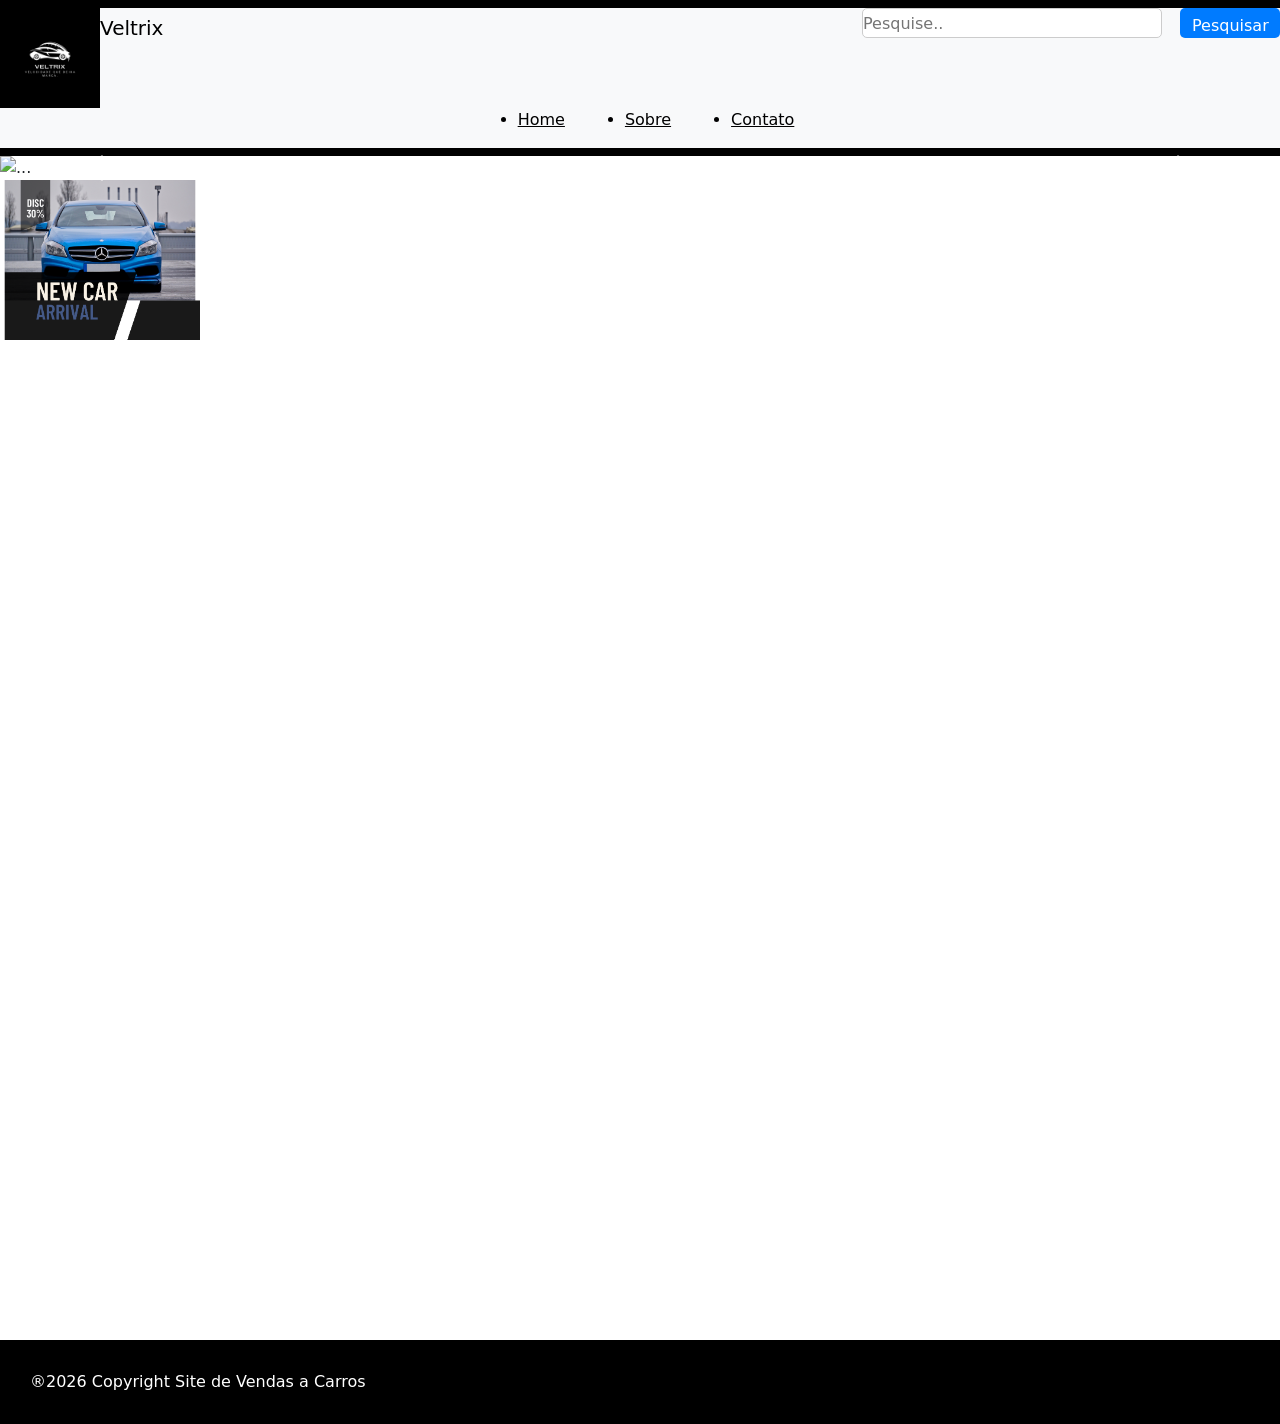
==== index.html @ 43b808c7 "wa" ====
<!DOCTYPE html>
<html lang="pt-br">

    <head>
        <meta charset="UTF-8">
        <meta name="viewport" content="width=device-width, initial-scale=1.0">
        <title>Document</title>
        <link rel="stylesheet" href="css/style.css">
        <link
            href="https://cdn.jsdelivr.net/npm/bootstrap@5.3.8/dist/css/bootstrap.min.css"
            rel="stylesheet"
            integrity="sha384-sRIl4kxILFvY47J16cr9ZwB07vP4J8+LH7qKQnuqkuIAvNWLzeN8tE5YBujZqJLB"
            crossorigin="anonymous">
        <script
            src="https://cdn.jsdelivr.net/npm/bootstrap@5.3.8/dist/js/bootstrap.bundle.min.js"
            integrity="sha384-FKyoEForCGlyvwx9Hj09JcYn3nv7wiPVlz7YYwJrWVcXK/BmnVDxM+D2scQbITxI"
            crossorigin="anonymous"></script>
    </head>

    <body>

        <!--Navbar-->
        <nav class="navbar navbar-expand-lg bg-black container-geral">
            <div class=" text-bg-light container-img">

                <form class="d-flex Pesquisa-principal " role="search">

                    <img src="img/Red Minimal Car Illustration Free Logo.png"
                        id="imgg" alt>

                    <a class="navbar-brand" href="index.html">Veltrix</a>

                    <input class="me-2" type="search" aria-label="Pesquise.."
                        placeholder="Pesquise..">
                    <button class="btn btn-outline-success"
                        type="submit">Pesquisar</button>

                </form>

                <ul class="Botões-Principais">
                    <a href="index.html" class="Home">
                        <li>Home</li>
                    </a>

                    <a href="sobre.html" class="Sobre">
                        <li>Sobre</li>
                    </a>

                    <a href="contato.html" class="Contato">
                        <li>Contato</li>
                    </a>
                </ul>

            </nav>

            <!--Carousel-->
            <div id="carouselExample" class="carousel slide">
                <div class="carousel-inner">
                    <div class="carousel-item active">
                        <img src="..." class="d-block w-100" alt="...">
                    </div>
                    <div class="carousel-item">
                        <img src="..." class="d-block w-100" alt="...">
                    </div>
                    <div class="carousel-item">
                        <img src="..." class="d-block w-100" alt="...">
                    </div>
                </div>
                <button class="carousel-control-prev" type="button"
                    data-bs-target="#carouselExample" data-bs-slide="prev">
                    <span class="carousel-control-prev-icon"
                        aria-hidden="true"></span>
                    <span class="visually-hidden">Previous</span>
                </button>
                <button class="carousel-control-next" type="button"
                    data-bs-target="#carouselExample" data-bs-slide="next">
                    <span class="carousel-control-next-icon"
                        aria-hidden="true"></span>
                    <span class="visually-hidden">Next</span>
                </button>
            </div>

            <!--Imagens de carros-->

            <div id="direita-1">
                <img src="img/Design sem nome.png" alt>
            </div>


            <!--Rodapé-->
            <form id="botton-021"> 
                <footer>®2026 Copyright Site de Vendas a Carros</footer>
            </form>

        </body>

    </html>
---- css/style.css ----
.Botões-Principais {
    justify-content: center ;
    display: flex;
    flex-direction: row;
    text-align: center;
    gap: 60px;
    width: 100vw;
}
.Home {
    color: black;
}
.Sobre {
    color: black;
}
.Contato {
    color: black;
}
#imgg {
    width: 100px;
    margin: 0;
}
.container-geral{
    margin-left: 0;
    padding-left: 0;
}
.container-img{
    margin-left: 0;
    padding: 0;
}

.Pesquisa-principal input {
    width: 300px;
    height: 30px;
    border-radius: 5px;
    border: 1px solid #ccc;
    padding: 5px;
    margin-left: auto;
    margin-right: 0;
    padding-left: 0;
}
.Pesquisa-principal button {
    width: 100px;
    height: 30px;
    border-radius: 5px;
    border: none;
    background-color: #007BFF;
    color: white;
    cursor: pointer;
    margin-left: 10px;
}
.Pesquisa-principal button:hover {
    background-color: #0056b3;
}
#direita-1  {
   border-radius: 10px; 
   margin-right: auto;  
    display: flex;
    flex-direction: column;
    width: 200px;
}
#botton-021 {
    background-color: black;
    margin: auto;
    margin-top: 1000px;
    color: white;
    padding: 30px;
}



/* Estilos para a página de contato */
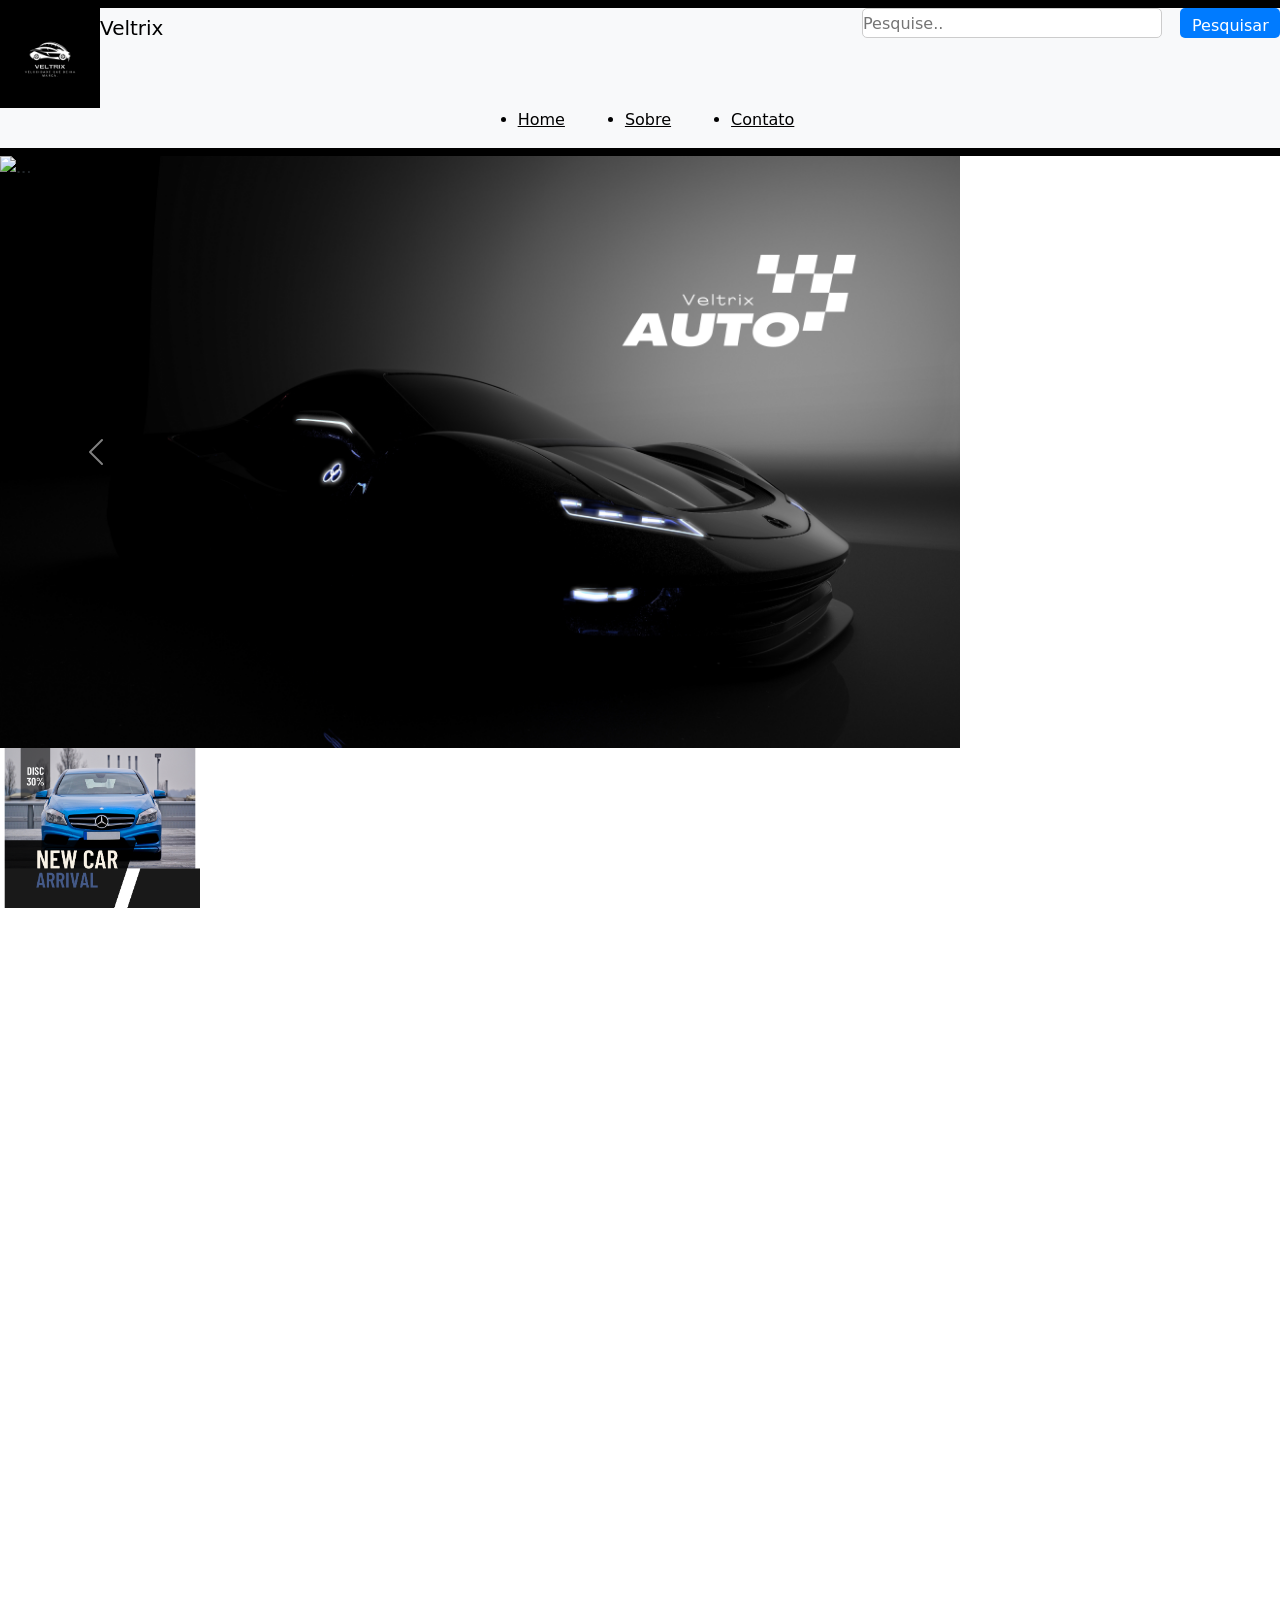
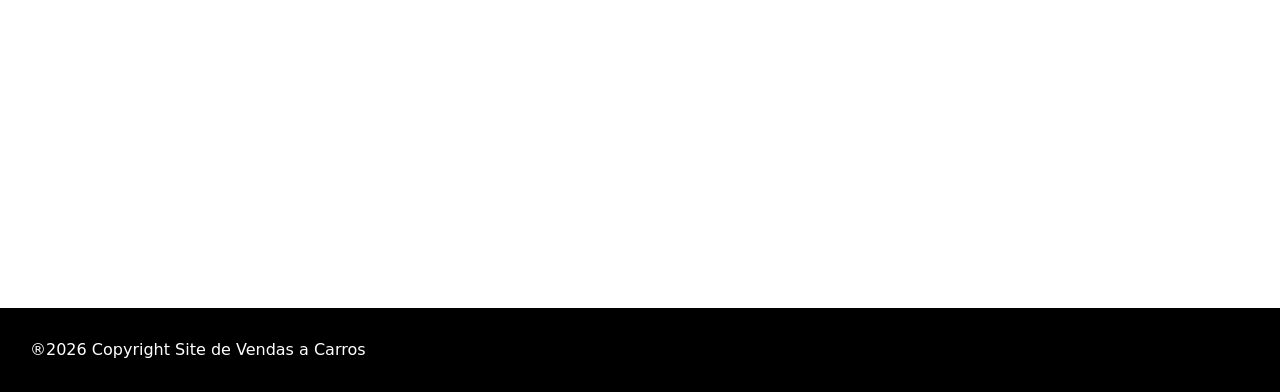
==== commit 0dca6a21: "was" ====
--- a/index.html
+++ b/index.html
@@ -57,14 +57,17 @@
             <div id="carouselExample" class="carousel slide">
                 <div class="carousel-inner">
                     <div class="carousel-item active">
+                        <img src="img/AUTO.png" class="d-block w-75" alt="...">
+                    </div>
+
+                    <div class="carousel-item active">
                         <img src="..." class="d-block w-100" alt="...">
                     </div>
-                    <div class="carousel-item">
+
+                    <div class="carousel-item active">
                         <img src="..." class="d-block w-100" alt="...">
                     </div>
-                    <div class="carousel-item">
-                        <img src="..." class="d-block w-100" alt="...">
-                    </div>
+
                 </div>
                 <button class="carousel-control-prev" type="button"
                     data-bs-target="#carouselExample" data-bs-slide="prev">
--- a/css/style.css
+++ b/css/style.css
@@ -65,6 +65,10 @@
     color: white;
     padding: 30px;
 }
+#carouselExample {
+    width: auto;
+    margin: 0;
+}
 
 
 
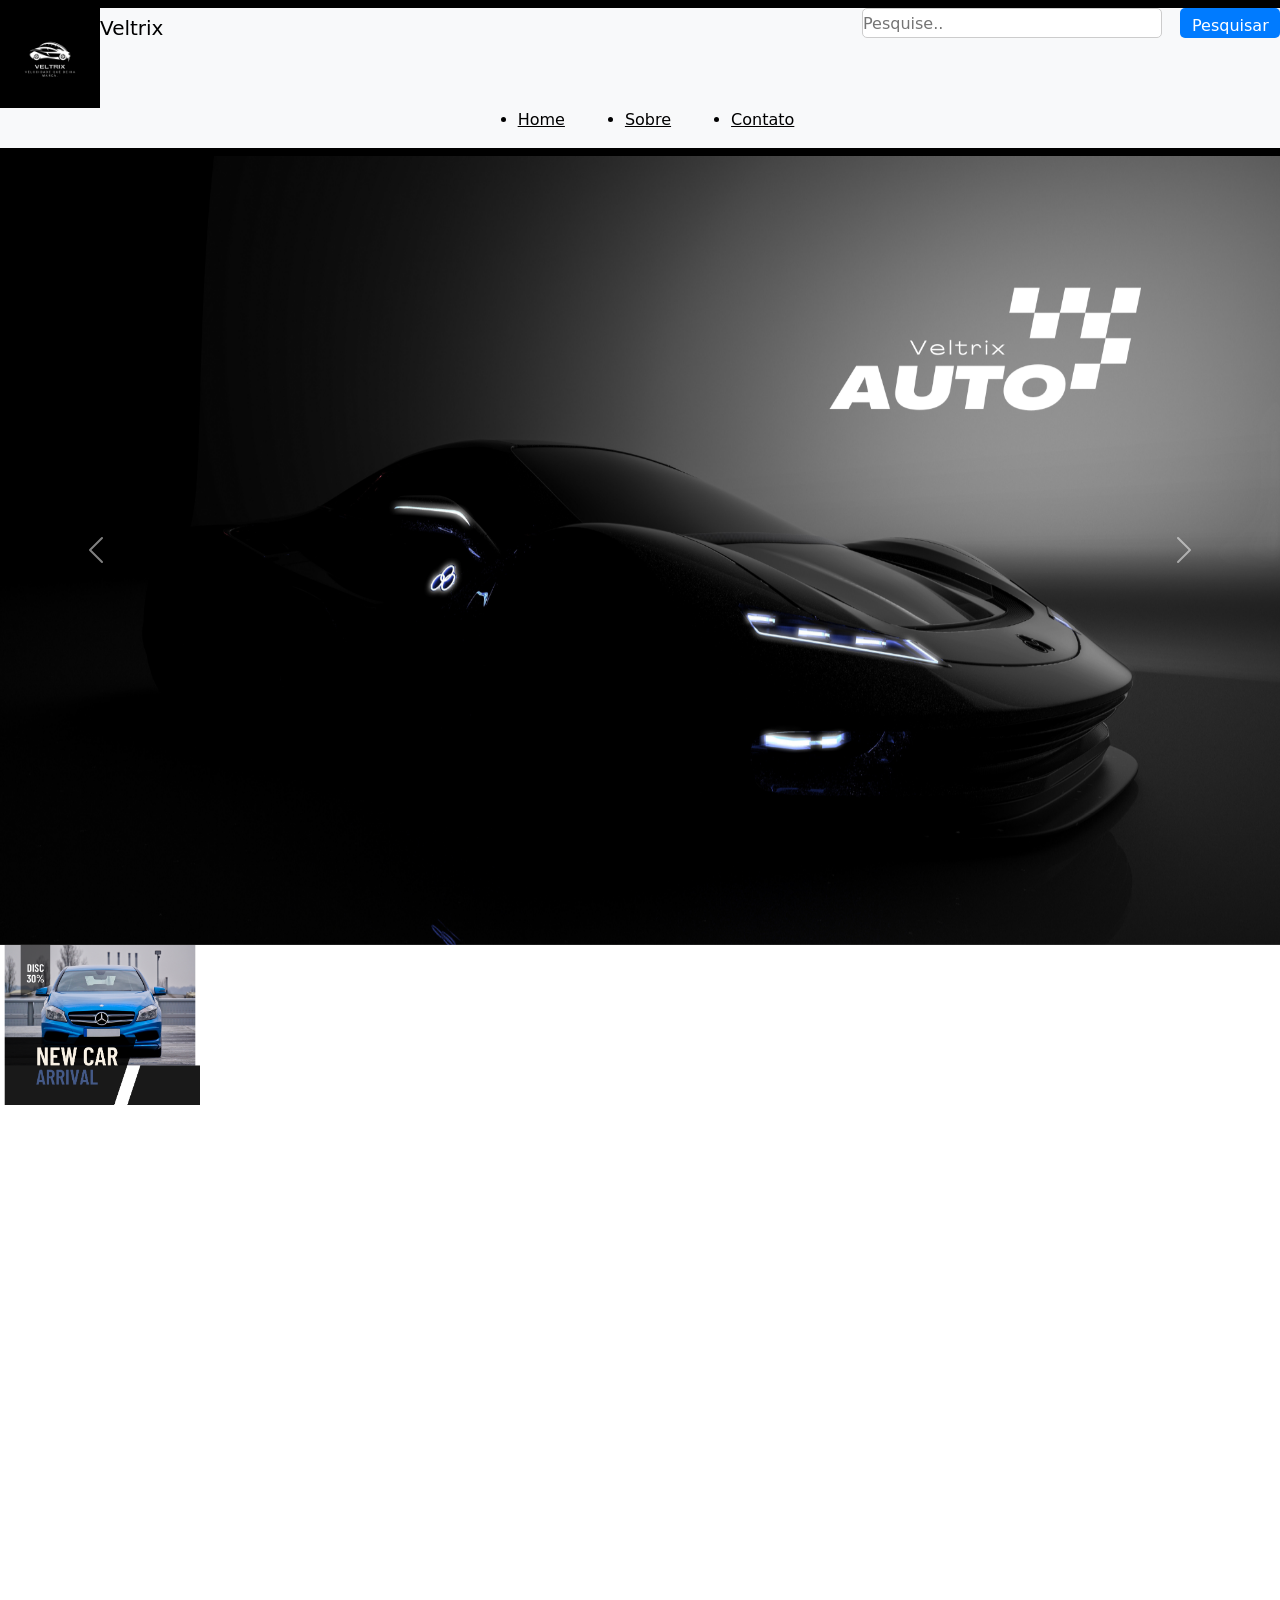
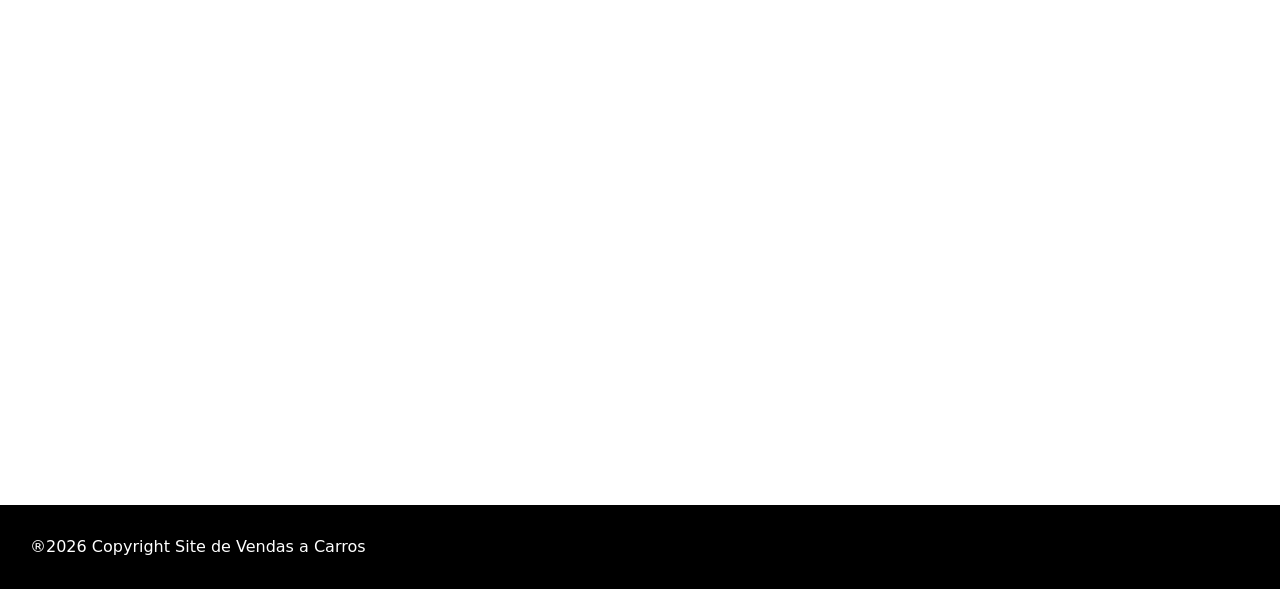
==== commit b98ebbbb: "etdd" ====
--- a/index.html
+++ b/index.html
@@ -55,17 +55,18 @@
 
             <!--Carousel-->
             <div id="carouselExample" class="carousel slide">
+
                 <div class="carousel-inner">
                     <div class="carousel-item active">
-                        <img src="img/AUTO.png" class="d-block w-75" alt="...">
+                        <img src="img/AUTO.png" class="d-block w-100" alt="...">
                     </div>
 
-                    <div class="carousel-item active">
-                        <img src="..." class="d-block w-100" alt="...">
+                    <div class="carousel-item">
+                        <img src="img/AUTO (1).png" class="d-block w-100" alt="...">
                     </div>
 
-                    <div class="carousel-item active">
-                        <img src="..." class="d-block w-100" alt="...">
+                    <div class="carousel-item">
+                        <img src="img/AUTO (2).png" class="d-block w-100" alt="...">
                     </div>
 
                 </div>
--- a/css/style.css
+++ b/css/style.css
@@ -65,9 +65,10 @@
     color: white;
     padding: 30px;
 }
-#carouselExample {
-    width: auto;
-    margin: 0;
+.carousel-item {
+    width: 1200px;
+    margin: auto;
+    background-color: black;
 }
 
 
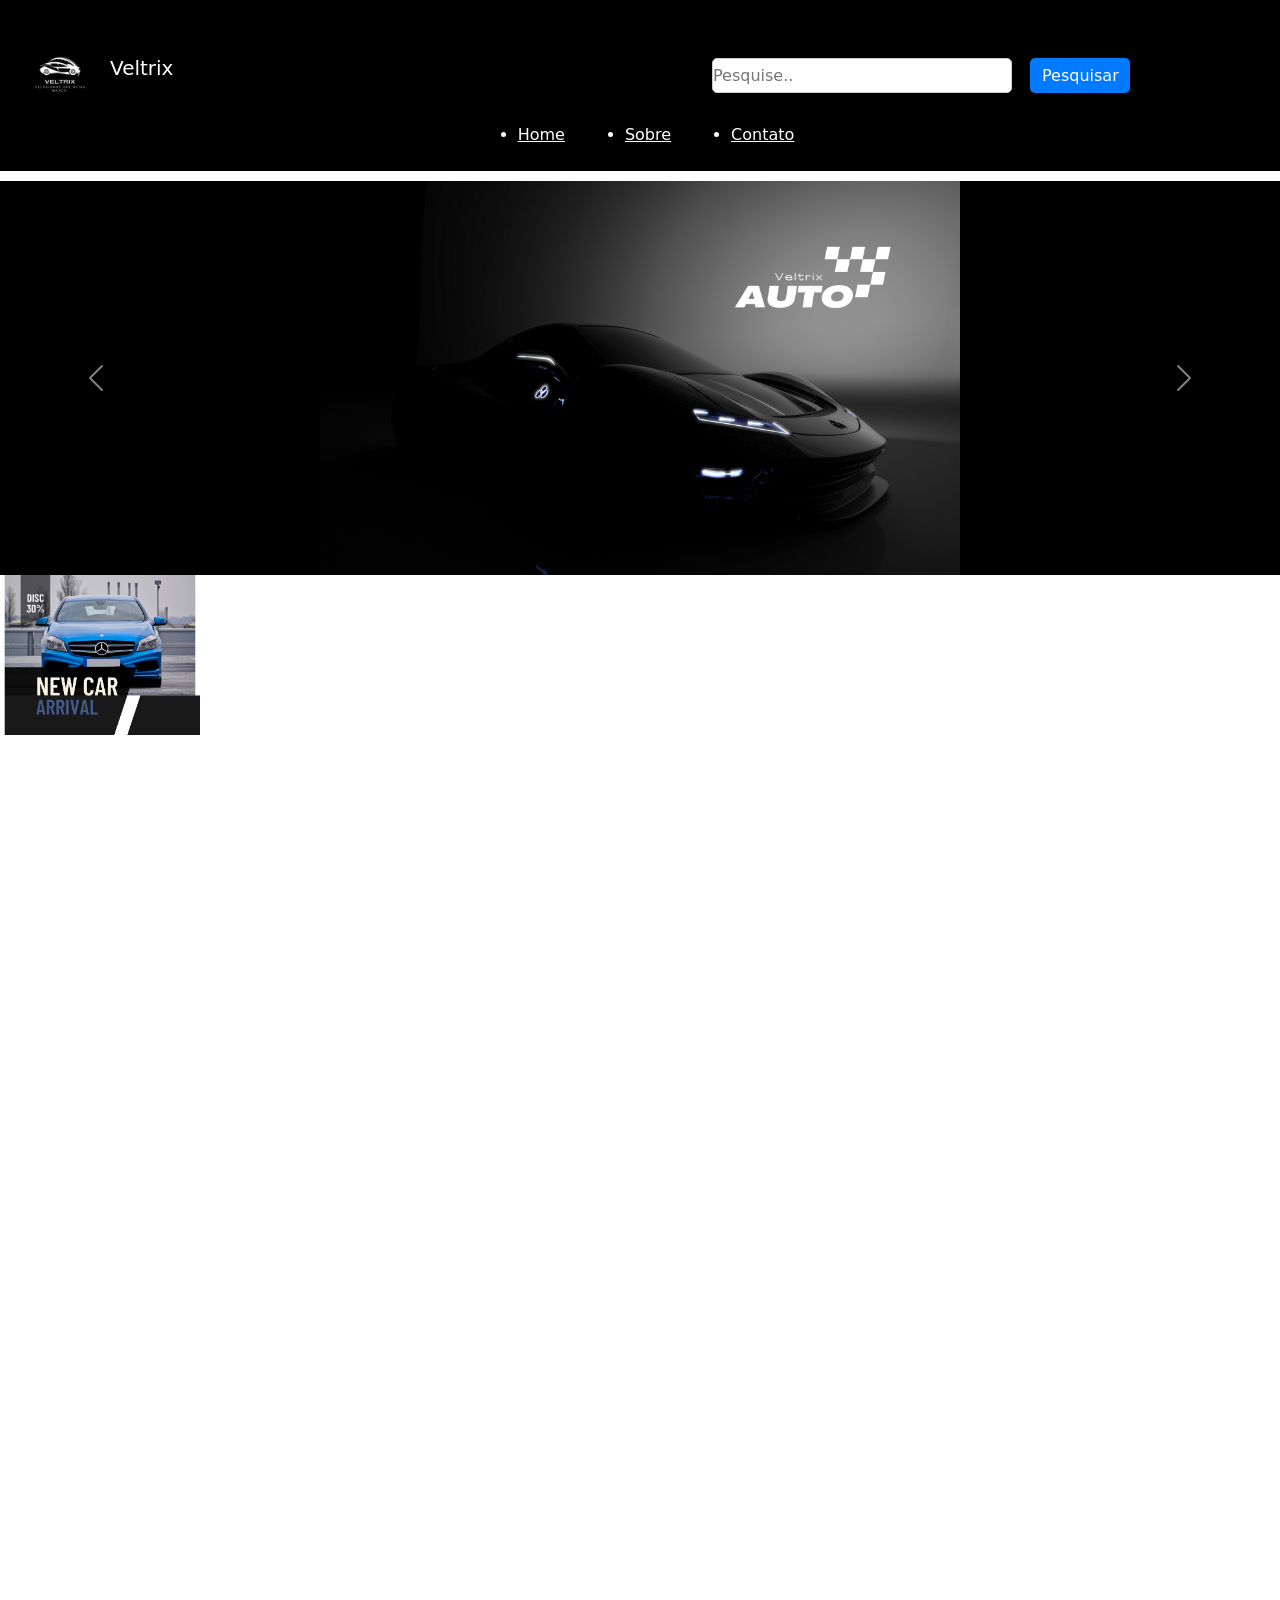
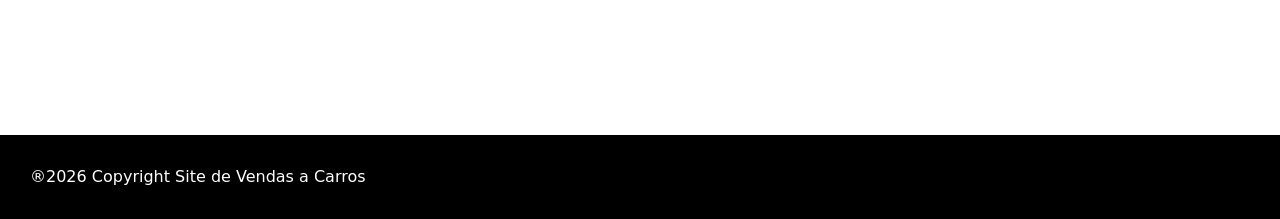
==== commit 0977f2f1: "atualização 1.1" ====
--- a/index.html
+++ b/index.html
@@ -21,14 +21,14 @@
 
         <!--Navbar-->
         <nav class="navbar navbar-expand-lg bg-black container-geral">
-            <div class=" text-bg-light container-img">
+            <div class=" text-bg-black container-img">
 
                 <form class="d-flex Pesquisa-principal " role="search">
 
                     <img src="img/Red Minimal Car Illustration Free Logo.png"
                         id="imgg" alt>
 
-                    <a class="navbar-brand" href="index.html">Veltrix</a>
+                    <a class="navbar-brand text-white" href="index.html">Veltrix</a>
 
                     <input class="me-2" type="search" aria-label="Pesquise.."
                         placeholder="Pesquise..">
@@ -58,15 +58,15 @@
 
                 <div class="carousel-inner">
                     <div class="carousel-item active">
-                        <img src="img/AUTO.png" class="d-block w-100" alt="...">
+                        <img src="img/AUTO.png" class="d-block" alt="...">
                     </div>
 
                     <div class="carousel-item">
-                        <img src="img/AUTO (1).png" class="d-block w-100" alt="...">
+                        <img src="img/AUTO (1).png" class="d-block" alt="...">
                     </div>
 
                     <div class="carousel-item">
-                        <img src="img/AUTO (2).png" class="d-block w-100" alt="...">
+                        <img src="img/AUTO (2).png" class="d-block" alt="...">
                     </div>
 
                 </div>
--- a/css/style.css
+++ b/css/style.css
@@ -7,17 +7,18 @@
     width: 100vw;
 }
 .Home {
-    color: black;
+    color: rgb(255, 255, 255);
 }
 .Sobre {
-    color: black;
+    color: rgb(255, 255, 255);
 }
 .Contato {
-    color: black;
+    color: rgb(255, 255, 255);
 }
 #imgg {
     width: 100px;
-    margin: 0;
+    margin-top: 15px;
+    margin-left: 10px;
 }
 .container-geral{
     margin-left: 0;
@@ -30,7 +31,7 @@
 
 .Pesquisa-principal input {
     width: 300px;
-    height: 30px;
+    height: 35px;
     border-radius: 5px;
     border: 1px solid #ccc;
     padding: 5px;
@@ -40,11 +41,11 @@
 }
 .Pesquisa-principal button {
     width: 100px;
-    height: 30px;
+    height: 35px;
     border-radius: 5px;
     border: none;
     background-color: #007BFF;
-    color: white;
+    color: rgb(255, 255, 255);
     cursor: pointer;
     margin-left: 10px;
 }
@@ -59,18 +60,29 @@
     width: 200px;
 }
 #botton-021 {
-    background-color: black;
+    background-color: rgb(0, 0, 0);
     margin: auto;
     margin-top: 1000px;
     color: white;
     padding: 30px;
 }
-.carousel-item {
-    width: 1200px;
+.d-block{
+    width: 50%;
     margin: auto;
+    background-color: rgb(0, 0, 0);
+}
+.btn{
+    margin-top: 50px;
+    margin-right: 150px;
+}
+.me-2{
+    margin-top: 50px;
+}
+.navbar-brand{
+    margin-top: 40px;
+}
+.carousel-inner{
     background-color: black;
+    margin-top: 10px;
 }
-
-
-
 /* Estilos para a página de contato */
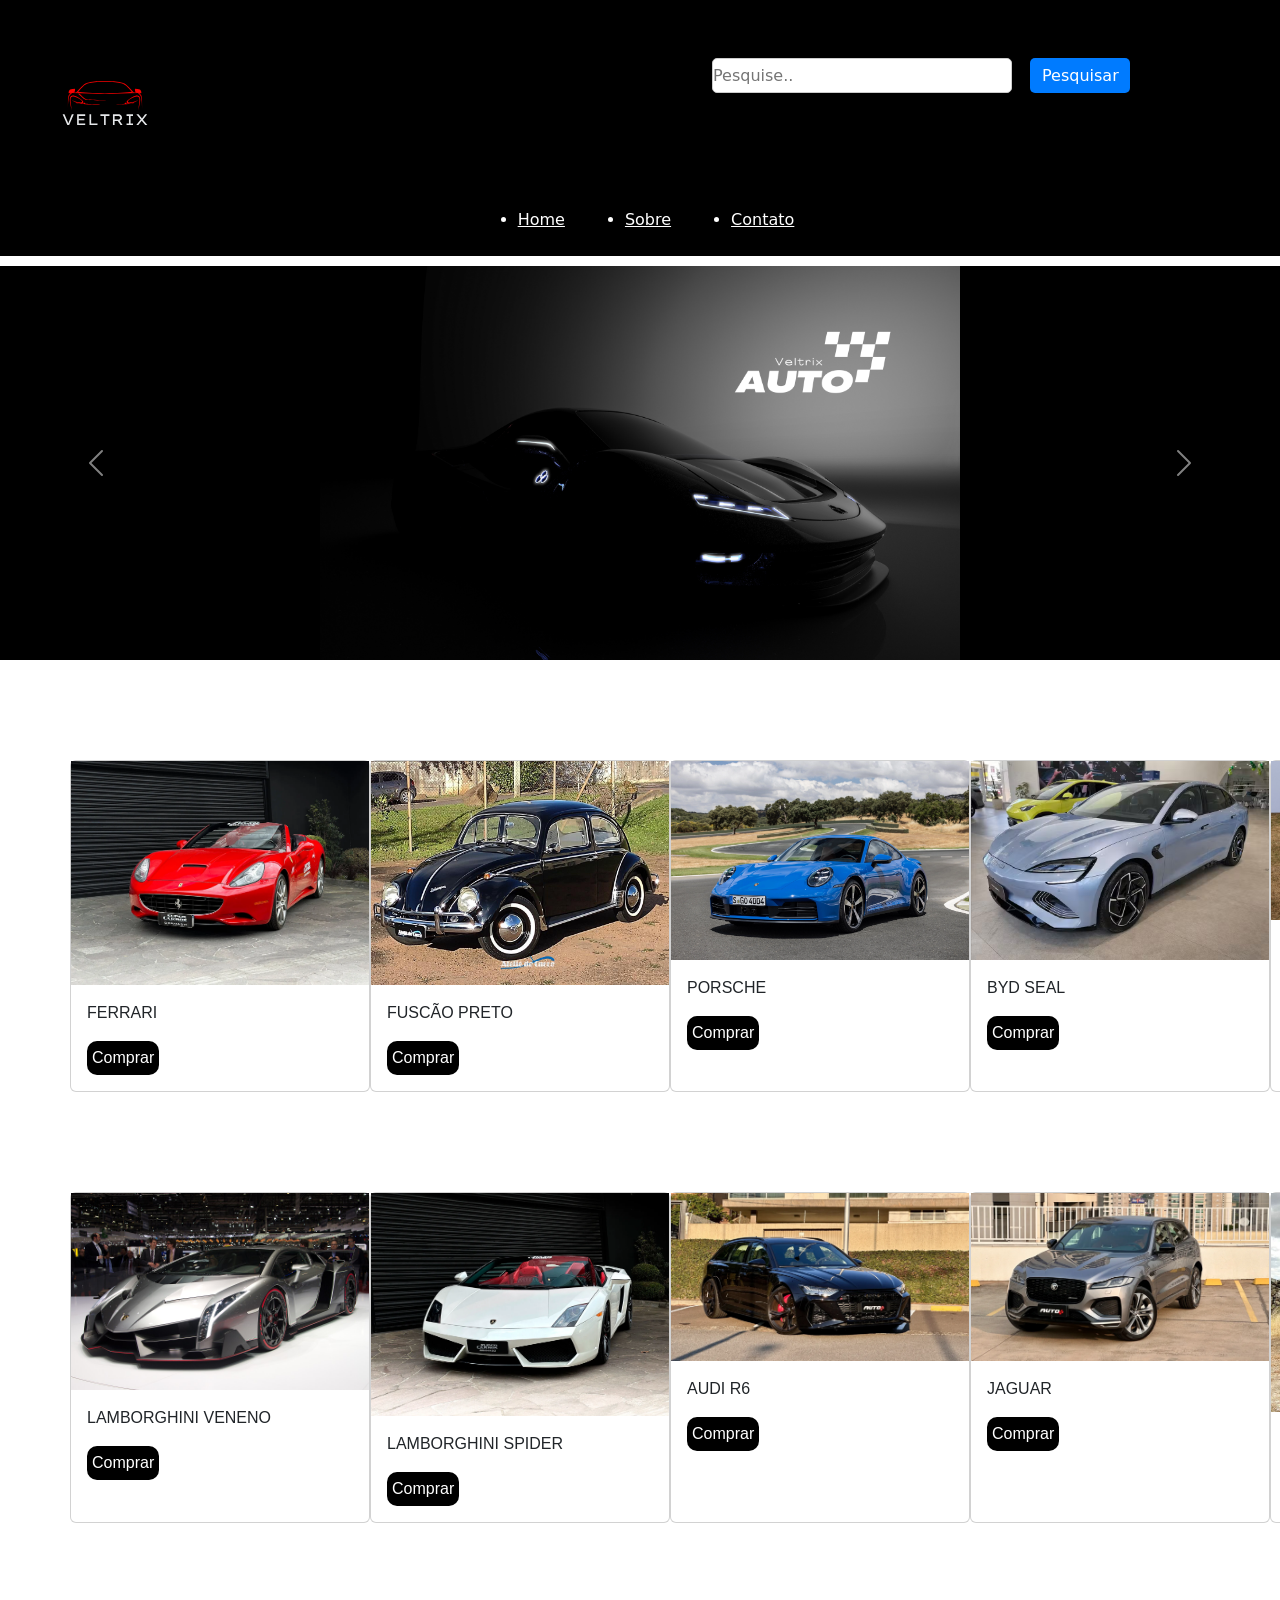
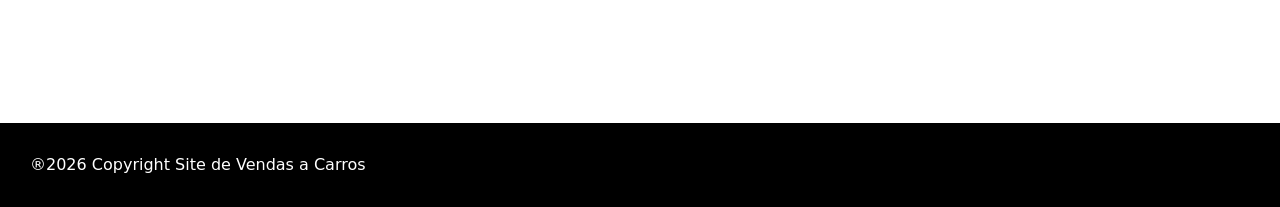
==== commit 8be72262: "atualização 1,2" ====
--- a/index.html
+++ b/index.html
@@ -1,101 +1,197 @@
 <!DOCTYPE html>
 <html lang="pt-br">
 
-    <head>
-        <meta charset="UTF-8">
-        <meta name="viewport" content="width=device-width, initial-scale=1.0">
-        <title>Document</title>
-        <link rel="stylesheet" href="css/style.css">
-        <link
-            href="https://cdn.jsdelivr.net/npm/bootstrap@5.3.8/dist/css/bootstrap.min.css"
-            rel="stylesheet"
-            integrity="sha384-sRIl4kxILFvY47J16cr9ZwB07vP4J8+LH7qKQnuqkuIAvNWLzeN8tE5YBujZqJLB"
-            crossorigin="anonymous">
-        <script
-            src="https://cdn.jsdelivr.net/npm/bootstrap@5.3.8/dist/js/bootstrap.bundle.min.js"
-            integrity="sha384-FKyoEForCGlyvwx9Hj09JcYn3nv7wiPVlz7YYwJrWVcXK/BmnVDxM+D2scQbITxI"
-            crossorigin="anonymous"></script>
-    </head>
+<head>
+    <meta charset="UTF-8">
+    <meta name="viewport" content="width=device-width, initial-scale=1.0">
+    <title>Document</title>
+    <link rel="stylesheet" href="css/style.css">
+    <link href="https://cdn.jsdelivr.net/npm/bootstrap@5.3.8/dist/css/bootstrap.min.css" rel="stylesheet"
+        integrity="sha384-sRIl4kxILFvY47J16cr9ZwB07vP4J8+LH7qKQnuqkuIAvNWLzeN8tE5YBujZqJLB" crossorigin="anonymous">
+    <script src="https://cdn.jsdelivr.net/npm/bootstrap@5.3.8/dist/js/bootstrap.bundle.min.js"
+        integrity="sha384-FKyoEForCGlyvwx9Hj09JcYn3nv7wiPVlz7YYwJrWVcXK/BmnVDxM+D2scQbITxI"
+        crossorigin="anonymous"></script>
+</head>
 
-    <body>
+<body>
 
-        <!--Navbar-->
-        <nav class="navbar navbar-expand-lg bg-black container-geral">
-            <div class=" text-bg-black container-img">
+    <!--Navbar-->
+    <nav class="navbar navbar-expand-lg bg-black container-geral">
+        <div class=" text-bg-black container-img">
 
-                <form class="d-flex Pesquisa-principal " role="search">
+            <form class="d-flex Pesquisa-principal " role="search">
 
-                    <img src="img/Red Minimal Car Illustration Free Logo.png"
-                        id="imgg" alt>
+                <a class="navbar-brand text-white" href="index.html"> <img src="img/Velotrix.svg" id="imgg"></a>
 
-                    <a class="navbar-brand text-white" href="index.html">Veltrix</a>
+                <input class="me-2" type="search" aria-label="Pesquise.." placeholder="Pesquise..">
+                <button class="btn btn-outline-success" type="submit">Pesquisar</button>
 
-                    <input class="me-2" type="search" aria-label="Pesquise.."
-                        placeholder="Pesquise..">
-                    <button class="btn btn-outline-success"
-                        type="submit">Pesquisar</button>
+            </form>
 
-                </form>
+            <ul class="Botões-Principais">
+                <a href="index.html" class="Home">
+                    <li>Home</li>
+                </a>
 
-                <ul class="Botões-Principais">
-                    <a href="index.html" class="Home">
-                        <li>Home</li>
-                    </a>
+                <a href="sobre.html" class="Sobre">
+                    <li>Sobre</li>
+                </a>
 
-                    <a href="sobre.html" class="Sobre">
-                        <li>Sobre</li>
-                    </a>
+                <a href="contato.html" class="Contato">
+                    <li>Contato</li>
+                </a>
+            </ul>
 
-                    <a href="contato.html" class="Contato">
-                        <li>Contato</li>
-                    </a>
-                </ul>
+    </nav>
 
-            </nav>
+    <!--Carousel-->
+    <div id="carouselExample" class="carousel slide">
 
-            <!--Carousel-->
-            <div id="carouselExample" class="carousel slide">
-
-                <div class="carousel-inner">
-                    <div class="carousel-item active">
-                        <img src="img/AUTO.png" class="d-block" alt="...">
-                    </div>
-
-                    <div class="carousel-item">
-                        <img src="img/AUTO (1).png" class="d-block" alt="...">
-                    </div>
-
-                    <div class="carousel-item">
-                        <img src="img/AUTO (2).png" class="d-block" alt="...">
-                    </div>
-
-                </div>
-                <button class="carousel-control-prev" type="button"
-                    data-bs-target="#carouselExample" data-bs-slide="prev">
-                    <span class="carousel-control-prev-icon"
-                        aria-hidden="true"></span>
-                    <span class="visually-hidden">Previous</span>
-                </button>
-                <button class="carousel-control-next" type="button"
-                    data-bs-target="#carouselExample" data-bs-slide="next">
-                    <span class="carousel-control-next-icon"
-                        aria-hidden="true"></span>
-                    <span class="visually-hidden">Next</span>
-                </button>
+        <div class="carousel-inner">
+            <div class="carousel-item active">
+                <img src="img/AUTO.png" class="d-block" alt="...">
             </div>
 
-            <!--Imagens de carros-->
-
-            <div id="direita-1">
-                <img src="img/Design sem nome.png" alt>
+            <div class="carousel-item">
+                <img src="img/AUTO (1).png" class="d-block" alt="...">
             </div>
 
+            <div class="carousel-item">
+                <img src="img/AUTO (2).png" class="d-block" alt="...">
+            </div>
 
-            <!--Rodapé-->
-            <form id="botton-021"> 
-                <footer>®2026 Copyright Site de Vendas a Carros</footer>
-            </form>
+        </div>
+        <button class="carousel-control-prev" type="button" data-bs-target="#carouselExample" data-bs-slide="prev">
+            <span class="carousel-control-prev-icon" aria-hidden="true"></span>
+            <span class="visually-hidden">Previous</span>
+        </button>
+        <button class="carousel-control-next" type="button" data-bs-target="#carouselExample" data-bs-slide="next">
+            <span class="carousel-control-next-icon" aria-hidden="true"></span>
+            <span class="visually-hidden">Next</span>
+        </button>
+    </div>
 
-        </body>
+    <!--Imagens de carros-->
 
-    </html>+    <div class="container-cards">
+        <div class="card">
+            <img src="/img/ferrari.webp" alt="">
+
+            <div class="card-body">
+                <p>
+                    FERRARI
+                </p>
+                <button>Comprar</button>
+            </div>
+        </div>
+
+        <div class="card">
+            <img src="/img/fusca preto.jpg" alt="">
+
+            <div class="card-body">
+                <p>
+                    FUSCÃO PRETO
+                </p>
+                <button>Comprar</button>
+            </div>
+        </div>
+
+        <div class="card">
+            <img src="/img/porsche.webp" alt="">
+
+            <div class="card-body">
+                <p>
+                    PORSCHE
+                </p>
+                <button>Comprar</button>
+            </div>
+        </div>
+
+        <div class="card">
+            <img src="/img/byd.avif" alt="">
+
+            <div class="card-body">
+                <p>
+                    BYD SEAL
+                </p>
+                <button>Comprar</button>
+            </div>
+        </div>
+
+          <div class="card">
+            <img src="/img/chiron.jpg" alt="">
+
+            <div class="card-body">
+                <p>
+                    BUGATTI CHIRON
+                </p>
+                <button>Comprar</button>
+            </div>
+        </div>
+
+          <div class="card">
+            <img src="/img/veneno.jpg" alt="">
+
+            <div class="card-body">
+                <p>
+                    LAMBORGHINI VENENO
+                </p>
+                <button>Comprar</button>
+            </div>
+        </div>
+
+          <div class="card">
+            <img src="/img/spider.webp" alt="">
+
+            <div class="card-body">
+                <p>
+                    LAMBORGHINI SPIDER
+                </p>
+                <button>Comprar</button>
+            </div>
+        </div>
+
+          <div class="card">
+            <img src="/img/Audi-RS6-Performance-25-1320x743.webp" alt="">
+
+            <div class="card-body">
+                <p>
+                    AUDI R6
+                </p>
+                <button>Comprar</button>
+            </div>
+        </div>
+
+          <div class="card">
+            <img src="/img/jaguar.webp" alt="">
+
+            <div class="card-body">
+                <p>
+                    JAGUAR
+                </p>
+                <button>Comprar</button>
+            </div>
+        </div>
+
+         <div class="card">
+            <img src="/img/range-rover-sport-2023.jpg" alt="">
+
+            <div class="card-body">
+                <p>
+                   RANGE ROVER SPORT
+                </p>
+                <button>Comprar</button>
+            </div>
+        </div>
+
+
+    </div>
+
+    <!--Rodapé-->
+    <form id="botton-021">
+        <footer>®2026 Copyright Site de Vendas a Carros</footer>
+    </form>
+
+</body>
+
+</html>
--- a/css/style.css
+++ b/css/style.css
@@ -16,8 +16,8 @@
     color: rgb(255, 255, 255);
 }
 #imgg {
-    width: 100px;
-    margin-top: 15px;
+    width: 190px;
+    margin-top: 30px;
     margin-left: 10px;
 }
 .container-geral{
@@ -62,7 +62,7 @@
 #botton-021 {
     background-color: rgb(0, 0, 0);
     margin: auto;
-    margin-top: 1000px;
+    margin-top: 200px;
     color: white;
     padding: 30px;
 }
@@ -79,10 +79,41 @@
     margin-top: 50px;
 }
 .navbar-brand{
-    margin-top: 40px;
+    margin-top: -30px;
 }
 .carousel-inner{
     background-color: black;
     margin-top: 10px;
 }
-/* Estilos para a página de contato */
+.img-thumbnail{
+    width: 300px;
+    margin-top: 100px;
+}
+.card{
+    width: 300px;
+    margin-top: 100px;
+}
+.container-cards{
+  display:grid;
+  grid-template-columns:repeat(auto-fit, minmax(300px, 1fr));
+    grid-template-columns: repeat(5, 1fr);
+    margin-left: 70px;
+}
+.container-cards button{
+    background-color: black;
+    border: none;
+    color: white;
+    font-family: 'Franklin Gothic Medium', 'Arial Narrow', Arial, sans-serif;
+    padding: 5px;
+    border-radius: 10px;
+}
+.container-cards button:hover{
+    cursor: pointer;
+    color: #ccc;
+    transform:translateY(-3px);
+}
+.container-cards p{
+    font-family: 'Franklin Gothic Medium', 'Arial Narrow', Arial, sans-serif;
+}
+
+/* Estilos para a página de contato */
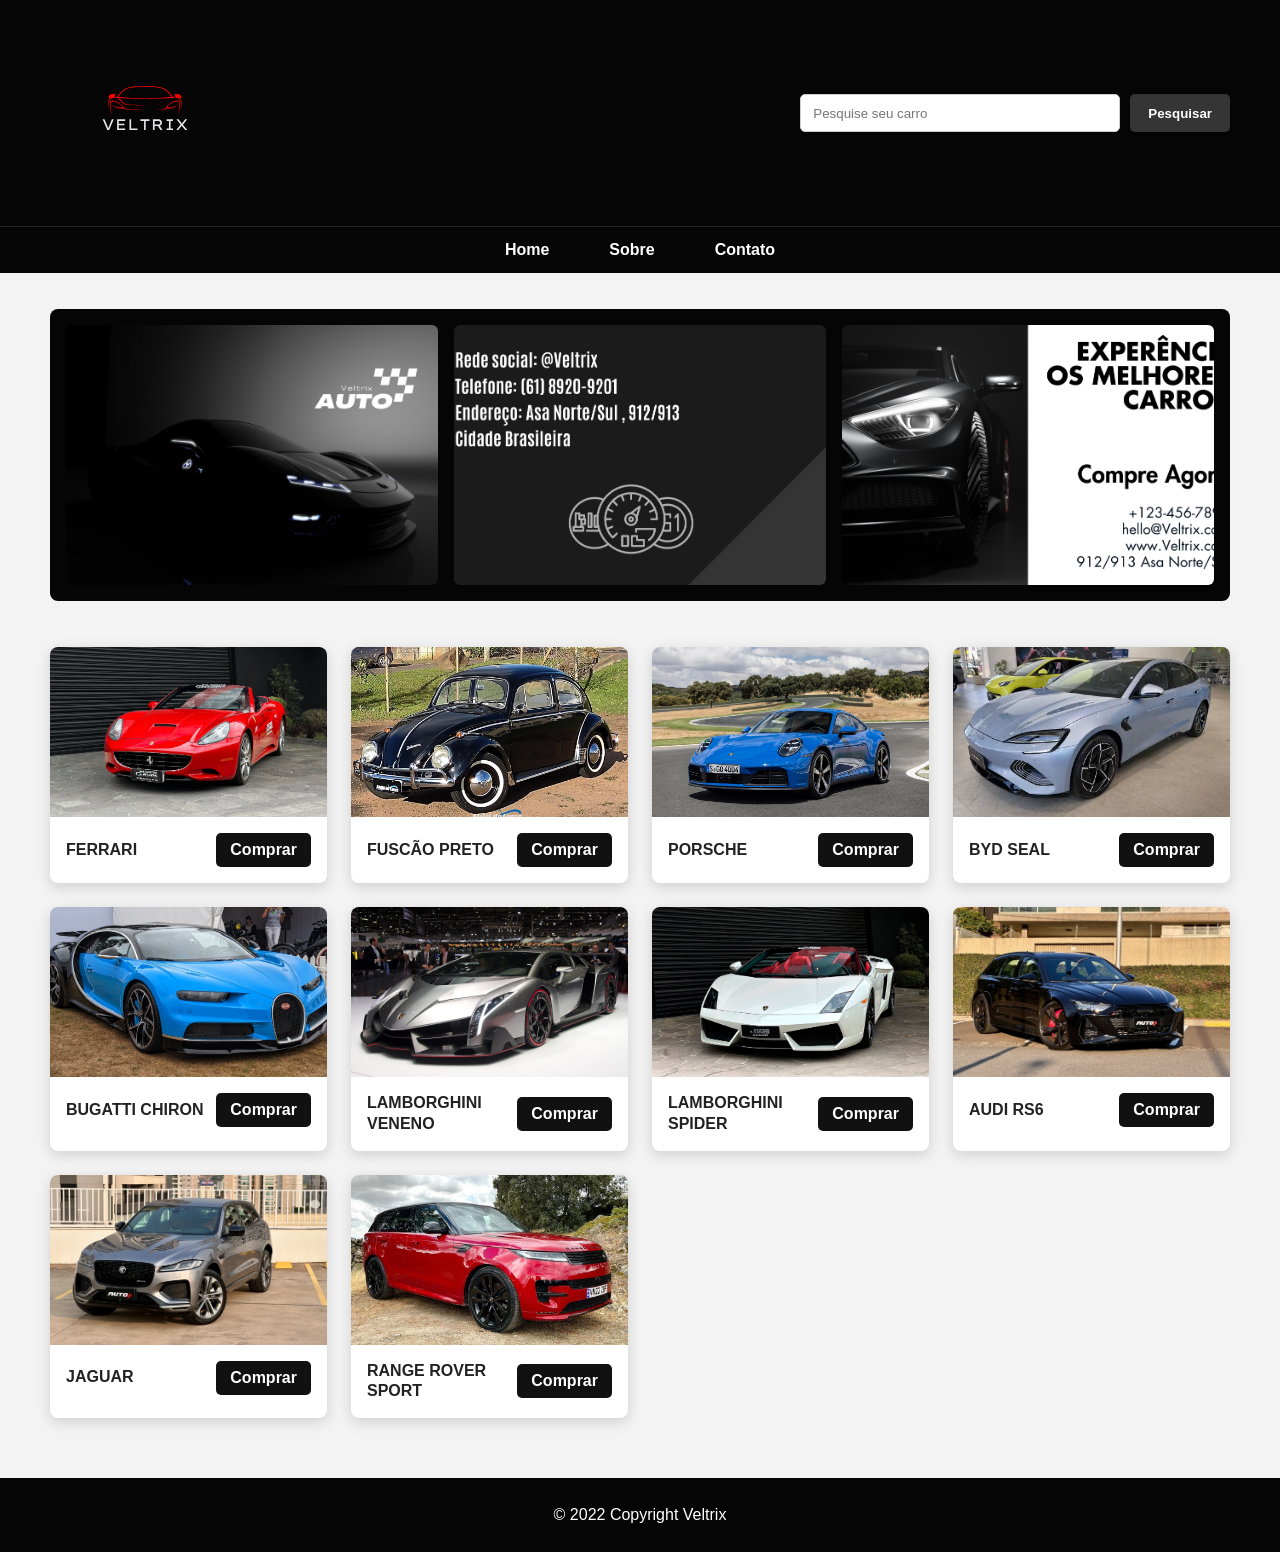
==== commit 274b274d: "atualização 1.3" ====
--- a/index.html
+++ b/index.html
@@ -1,197 +1,126 @@
-<!DOCTYPE html>
+﻿<!DOCTYPE html>
 <html lang="pt-br">
 
 <head>
     <meta charset="UTF-8">
     <meta name="viewport" content="width=device-width, initial-scale=1.0">
-    <title>Document</title>
+    <title>Veltrix - Loja de Carros</title>
     <link rel="stylesheet" href="css/style.css">
-    <link href="https://cdn.jsdelivr.net/npm/bootstrap@5.3.8/dist/css/bootstrap.min.css" rel="stylesheet"
-        integrity="sha384-sRIl4kxILFvY47J16cr9ZwB07vP4J8+LH7qKQnuqkuIAvNWLzeN8tE5YBujZqJLB" crossorigin="anonymous">
-    <script src="https://cdn.jsdelivr.net/npm/bootstrap@5.3.8/dist/js/bootstrap.bundle.min.js"
-        integrity="sha384-FKyoEForCGlyvwx9Hj09JcYn3nv7wiPVlz7YYwJrWVcXK/BmnVDxM+D2scQbITxI"
-        crossorigin="anonymous"></script>
 </head>
 
 <body>
+    <header class="topo">
+        <div class="barra-topo">
+            <a class="logo" href="index.html" aria-label="Veltrix">
+                <img src="img/Velotrix.svg" alt="Veltrix">
+            </a>
 
-    <!--Navbar-->
-    <nav class="navbar navbar-expand-lg bg-black container-geral">
-        <div class=" text-bg-black container-img">
-
-            <form class="d-flex Pesquisa-principal " role="search">
-
-                <a class="navbar-brand text-white" href="index.html"> <img src="img/Velotrix.svg" id="imgg"></a>
-
-                <input class="me-2" type="search" aria-label="Pesquise.." placeholder="Pesquise..">
-                <button class="btn btn-outline-success" type="submit">Pesquisar</button>
-
+            <form class="pesquisa" role="search">
+                <input type="search" aria-label="Pesquise" placeholder="Pesquise seu carro">
+                <button type="submit">Pesquisar</button>
             </form>
-
-            <ul class="Botões-Principais">
-                <a href="index.html" class="Home">
-                    <li>Home</li>
-                </a>
-
-                <a href="sobre.html" class="Sobre">
-                    <li>Sobre</li>
-                </a>
-
-                <a href="contato.html" class="Contato">
-                    <li>Contato</li>
-                </a>
-            </ul>
-
-    </nav>
-
-    <!--Carousel-->
-    <div id="carouselExample" class="carousel slide">
-
-        <div class="carousel-inner">
-            <div class="carousel-item active">
-                <img src="img/AUTO.png" class="d-block" alt="...">
-            </div>
-
-            <div class="carousel-item">
-                <img src="img/AUTO (1).png" class="d-block" alt="...">
-            </div>
-
-            <div class="carousel-item">
-                <img src="img/AUTO (2).png" class="d-block" alt="...">
-            </div>
-
-        </div>
-        <button class="carousel-control-prev" type="button" data-bs-target="#carouselExample" data-bs-slide="prev">
-            <span class="carousel-control-prev-icon" aria-hidden="true"></span>
-            <span class="visually-hidden">Previous</span>
-        </button>
-        <button class="carousel-control-next" type="button" data-bs-target="#carouselExample" data-bs-slide="next">
-            <span class="carousel-control-next-icon" aria-hidden="true"></span>
-            <span class="visually-hidden">Next</span>
-        </button>
-    </div>
-
-    <!--Imagens de carros-->
-
-    <div class="container-cards">
-        <div class="card">
-            <img src="/img/ferrari.webp" alt="">
-
-            <div class="card-body">
-                <p>
-                    FERRARI
-                </p>
-                <button>Comprar</button>
-            </div>
         </div>
 
-        <div class="card">
-            <img src="/img/fusca preto.jpg" alt="">
+        <nav class="menu" aria-label="Menu principal">
+            <ul>
+                <li><a href="index.html">Home</a></li>
+                <li><a href="Sobre.html">Sobre</a></li>
+                <li><a href="Contato.html">Contato</a></li>
+            </ul>
+        </nav>
+    </header>
 
-            <div class="card-body">
-                <p>
-                    FUSCÃO PRETO
-                </p>
-                <button>Comprar</button>
-            </div>
-        </div>
+    <main>
+        <section class="banner" aria-label="Destaques da loja">
+            <img src="img/AUTO.png" alt="Carro em destaque da Veltrix">
+            <img src="img/AUTO (1).png" alt="Oferta de carro esportivo">
+            <img src="img/AUTO (2).png" alt="Carro premium em destaque">
+        </section>
 
-        <div class="card">
-            <img src="/img/porsche.webp" alt="">
+        <section class="container-cards" aria-label="Carros disponíveis">
+            <article class="card-carro">
+                <img src="img/ferrari.webp" alt="Ferrari">
+                <div class="info-carro">
+                    <p>FERRARI</p>
+                    <a class="botao-comprar" href="Comprar.html#ferrari">Comprar</a>
+                </div>
+            </article>
 
-            <div class="card-body">
-                <p>
-                    PORSCHE
-                </p>
-                <button>Comprar</button>
-            </div>
-        </div>
+            <article class="card-carro">
+                <img src="img/fusca preto.jpg" alt="Fusca preto">
+                <div class="info-carro">
+                    <p>FUSCÃO PRETO</p>
+                    <a class="botao-comprar" href="Comprar.html#fusca">Comprar</a>
+                </div>
+            </article>
 
-        <div class="card">
-            <img src="/img/byd.avif" alt="">
+            <article class="card-carro">
+                <img src="img/porsche.webp" alt="Porsche">
+                <div class="info-carro">
+                    <p>PORSCHE</p>
+                    <a class="botao-comprar" href="Comprar.html#porsche">Comprar</a>
+                </div>
+            </article>
 
-            <div class="card-body">
-                <p>
-                    BYD SEAL
-                </p>
-                <button>Comprar</button>
-            </div>
-        </div>
+            <article class="card-carro">
+                <img src="img/byd.avif" alt="BYD Seal">
+                <div class="info-carro">
+                    <p>BYD SEAL</p>
+                    <a class="botao-comprar" href="Comprar.html#byd">Comprar</a>
+                </div>
+            </article>
 
-          <div class="card">
-            <img src="/img/chiron.jpg" alt="">
+            <article class="card-carro">
+                <img src="img/chiron.jpg" alt="Bugatti Chiron">
+                <div class="info-carro">
+                    <p>BUGATTI CHIRON</p>
+                    <a class="botao-comprar" href="Comprar.html#chiron">Comprar</a>
+                </div>
+            </article>
 
-            <div class="card-body">
-                <p>
-                    BUGATTI CHIRON
-                </p>
-                <button>Comprar</button>
-            </div>
-        </div>
+            <article class="card-carro">
+                <img src="img/veneno.jpg" alt="Lamborghini Veneno">
+                <div class="info-carro">
+                    <p>LAMBORGHINI VENENO</p>
+                    <a class="botao-comprar" href="Comprar.html#veneno">Comprar</a>
+                </div>
+            </article>
 
-          <div class="card">
-            <img src="/img/veneno.jpg" alt="">
+            <article class="card-carro">
+                <img src="img/spider.webp" alt="Lamborghini Spider">
+                <div class="info-carro">
+                    <p>LAMBORGHINI SPIDER</p>
+                    <a class="botao-comprar" href="Comprar.html#spider">Comprar</a>
+                </div>
+            </article>
 
-            <div class="card-body">
-                <p>
-                    LAMBORGHINI VENENO
-                </p>
-                <button>Comprar</button>
-            </div>
-        </div>
+            <article class="card-carro">
+                <img src="img/Audi-RS6-Performance-25-1320x743.webp" alt="Audi RS6">
+                <div class="info-carro">
+                    <p>AUDI RS6</p>
+                    <a class="botao-comprar" href="Comprar.html#audi">Comprar</a>
+                </div>
+            </article>
 
-          <div class="card">
-            <img src="/img/spider.webp" alt="">
+            <article class="card-carro">
+                <img src="img/jaguar.webp" alt="Jaguar">
+                <div class="info-carro">
+                    <p>JAGUAR</p>
+                    <a class="botao-comprar" href="Comprar.html#jaguar">Comprar</a>
+                </div>
+            </article>
 
-            <div class="card-body">
-                <p>
-                    LAMBORGHINI SPIDER
-                </p>
-                <button>Comprar</button>
-            </div>
-        </div>
+            <article class="card-carro">
+                <img src="img/range-rover-sport-2023.jpg" alt="Range Rover Sport">
+                <div class="info-carro">
+                    <p>RANGE ROVER SPORT</p>
+                    <a class="botao-comprar" href="Comprar.html#range-rover">Comprar</a>
+                </div>
+            </article>
+        </section>
+    </main>
 
-          <div class="card">
-            <img src="/img/Audi-RS6-Performance-25-1320x743.webp" alt="">
-
-            <div class="card-body">
-                <p>
-                    AUDI R6
-                </p>
-                <button>Comprar</button>
-            </div>
-        </div>
-
-          <div class="card">
-            <img src="/img/jaguar.webp" alt="">
-
-            <div class="card-body">
-                <p>
-                    JAGUAR
-                </p>
-                <button>Comprar</button>
-            </div>
-        </div>
-
-         <div class="card">
-            <img src="/img/range-rover-sport-2023.jpg" alt="">
-
-            <div class="card-body">
-                <p>
-                   RANGE ROVER SPORT
-                </p>
-                <button>Comprar</button>
-            </div>
-        </div>
-
-
-    </div>
-
-    <!--Rodapé-->
-    <form id="botton-021">
-        <footer>®2026 Copyright Site de Vendas a Carros</footer>
-    </form>
-
+    <footer class="rodape">© 2022 Copyright Veltrix</footer>
 </body>
 
-</html>+</html>
--- a/css/style.css
+++ b/css/style.css
@@ -1,119 +1,356 @@
-.Botões-Principais {
-    justify-content: center ;
-    display: flex;
-    flex-direction: row;
-    text-align: center;
-    gap: 60px;
-    width: 100vw;
-}
-.Home {
-    color: rgb(255, 255, 255);
-}
-.Sobre {
-    color: rgb(255, 255, 255);
-}
-.Contato {
-    color: rgb(255, 255, 255);
-}
-#imgg {
+﻿* {
+    box-sizing: border-box;
+    margin: 0;
+    padding: 0;
+}
+
+body {
+    min-height: 100vh;
+    font-family: Arial, Helvetica, sans-serif;
+    color: #222;
+    background-color: #f3f3f3;
+}
+
+.topo {
+    background-color: #050505;
+    color: #fff;
+}
+
+.barra-topo {
+    width: min(1180px, 94%);
+    margin: 0 auto;
+    padding: 18px 0;
+    display: flex;
+    align-items: center;
+    justify-content: space-between;
+    gap: 24px;
+}
+
+.logo img {
     width: 190px;
-    margin-top: 30px;
-    margin-left: 10px;
-}
-.container-geral{
-    margin-left: 0;
-    padding-left: 0;
-}
-.container-img{
-    margin-left: 0;
-    padding: 0;
-}
-
-.Pesquisa-principal input {
-    width: 300px;
-    height: 35px;
+    display: block;
+}
+
+.pesquisa {
+    display: flex;
+    align-items: center;
+    gap: 10px;
+    flex: 1;
+    justify-content: flex-end;
+}
+
+.pesquisa input {
+    width: min(320px, 100%);
+    height: 38px;
     border-radius: 5px;
     border: 1px solid #ccc;
-    padding: 5px;
-    margin-left: auto;
-    margin-right: 0;
-    padding-left: 0;
-}
-.Pesquisa-principal button {
-    width: 100px;
-    height: 35px;
+    padding: 0 12px;
+}
+
+.pesquisa button,
+.botao-comprar {
+    border: none;
     border-radius: 5px;
+    background-color: #353535;
+    color: #fff;
+    cursor: pointer;
+    font-weight: bold;
+    transition: background-color 0.2s ease, transform 0.2s ease;
+}
+
+.pesquisa button {
+    height: 38px;
+    padding: 0 18px;
+}
+
+.pesquisa button:hover,
+.botao-comprar:hover {
+    background-color: #4e4e4e;
+    transform: translateY(-2px);
+}
+
+.menu {
+    border-top: 1px solid #242424;
+}
+
+.menu ul {
+    width: min(1180px, 94%);
+    margin: 0 auto;
+    padding: 14px 0;
+    display: flex;
+    justify-content: center;
+    gap: 60px;
+    list-style: none;
+}
+
+.menu a {
+    color: #fff;
+    text-decoration: none;
+    font-weight: bold;
+}
+
+.menu a:hover {
+    color: #9ac5ff;
+}
+
+.banner {
+    width: min(1180px, 94%);
+    margin: 36px auto 0;
+    display: grid;
+    grid-template-columns: repeat(3, 1fr);
+    gap: 16px;
+    background-color: #050505;
+    padding: 16px;
+    border-radius: 8px;
+}
+
+.banner img {
+    width: 100%;
+    height: 260px;
+    object-fit: cover;
+    border-radius: 6px;
+    background-color: #111;
+}
+
+.banner-paginas img {
+    height: 300px;
+}
+
+.container-cards {
+    width: min(1180px, 94%);
+    margin: 46px auto;
+    display: grid;
+    grid-template-columns: repeat(auto-fit, minmax(220px, 1fr));
+    gap: 24px;
+}
+
+.card-carro {
+    overflow: hidden;
+    border-radius: 8px;
+    background-color: #fff;
+    box-shadow: 0 4px 14px rgba(0, 0, 0, 0.15);
+}
+
+.card-carro img {
+    width: 100%;
+    height: 170px;
+    object-fit: cover;
+    display: block;
+}
+
+.info-carro {
+    padding: 16px;
+    display: flex;
+    align-items: center;
+    justify-content: space-between;
+    gap: 12px;
+}
+
+.info-carro p {
+    font-weight: bold;
+    line-height: 1.3;
+}
+
+.botao-comprar {
+    padding: 8px 14px;
+    background-color: #111;
+    text-decoration: none;
+    display: inline-block;
+    text-align: center;
+}
+
+.pagina-compra {
+    width: min(1180px, 94%);
+    margin: 36px auto 0;
+}
+
+.compra-resumo {
+    display: flex;
+    align-items: center;
+    justify-content: space-between;
+    gap: 24px;
+    padding: 28px;
+    border-radius: 8px;
+    background-color: #111;
+    color: #fff;
+}
+
+.compra-resumo h1 {
+    margin-bottom: 12px;
+    font-size: 36px;
+}
+
+.compra-resumo p {
+    font-size: 18px;
+    line-height: 1.5;
+}
+
+.compra-resumo img {
+    width: 180px;
+}
+
+.area-compra {
+    margin-top: 28px;
+    display: grid;
+    grid-template-columns: 2fr 1fr;
+    gap: 24px;
+    align-items: start;
+}
+
+.form-compra,
+.compra-info {
+    border-radius: 8px;
+    background-color: #fff;
+    box-shadow: 0 4px 14px rgba(0, 0, 0, 0.15);
+}
+
+.form-compra {
+    padding: 24px;
+    display: flex;
+    flex-direction: column;
+    gap: 10px;
+}
+
+.form-compra label {
+    font-weight: bold;
+}
+
+.carro-selecionado {
+    margin-bottom: 8px;
+    padding: 14px;
+    border-radius: 6px;
+    background-color: #f0f5ff;
+}
+
+.carro-opcao {
+    display: none;
+    margin-top: 6px;
+    font-size: 20px;
+    font-weight: bold;
+    color: #000000;
+}
+
+.carro-opcao:target {
+    display: block;
+}
+
+.form-compra input,
+.form-compra select,
+.form-compra textarea {
+    width: 100%;
+    border: 1px solid #ccc;
+    border-radius: 5px;
+    padding: 11px;
+    font: inherit;
+}
+
+.form-compra button {
+    margin-top: 10px;
     border: none;
-    background-color: #007BFF;
-    color: rgb(255, 255, 255);
+    border-radius: 5px;
+    padding: 12px;
+    background-color: #000000;
+    color: #fff;
     cursor: pointer;
-    margin-left: 10px;
-}
-.Pesquisa-principal button:hover {
-    background-color: #0056b3;
-}
-#direita-1  {
-   border-radius: 10px; 
-   margin-right: auto;  
-    display: flex;
-    flex-direction: column;
-    width: 200px;
-}
-#botton-021 {
-    background-color: rgb(0, 0, 0);
-    margin: auto;
-    margin-top: 200px;
-    color: white;
-    padding: 30px;
-}
-.d-block{
-    width: 50%;
-    margin: auto;
-    background-color: rgb(0, 0, 0);
-}
-.btn{
-    margin-top: 50px;
-    margin-right: 150px;
-}
-.me-2{
-    margin-top: 50px;
-}
-.navbar-brand{
-    margin-top: -30px;
-}
-.carousel-inner{
-    background-color: black;
-    margin-top: 10px;
-}
-.img-thumbnail{
-    width: 300px;
-    margin-top: 100px;
-}
-.card{
-    width: 300px;
-    margin-top: 100px;
-}
-.container-cards{
-  display:grid;
-  grid-template-columns:repeat(auto-fit, minmax(300px, 1fr));
-    grid-template-columns: repeat(5, 1fr);
-    margin-left: 70px;
-}
-.container-cards button{
-    background-color: black;
-    border: none;
-    color: white;
-    font-family: 'Franklin Gothic Medium', 'Arial Narrow', Arial, sans-serif;
-    padding: 5px;
-    border-radius: 10px;
-}
-.container-cards button:hover{
-    cursor: pointer;
-    color: #ccc;
-    transform:translateY(-3px);
-}
-.container-cards p{
-    font-family: 'Franklin Gothic Medium', 'Arial Narrow', Arial, sans-serif;
-}
-
-/* Estilos para a página de contato */+    font-weight: bold;
+}
+
+.form-compra button:hover {
+    background-color: #353535;
+}
+
+.compra-info {
+    padding: 24px;
+}
+
+.compra-info h2 {
+    margin-bottom: 12px;
+}
+
+.compra-info p {
+    margin-bottom: 14px;
+    line-height: 1.5;
+}
+
+.compra-info a {
+    color: #000000;
+    font-weight: bold;
+    text-decoration: none;
+}
+
+.conteudo {
+    width: min(980px, 94%);
+    margin: 32px auto 0;
+    padding: 26px;
+    border-radius: 8px;
+    background-color: #6f6f6f;
+    color: #fff;
+}
+
+.conteudo h1 {
+    margin-bottom: 16px;
+    font-size: 34px;
+}
+
+.conteudo p {
+    margin-bottom: 14px;
+    font-size: 18px;
+    line-height: 1.6;
+}
+
+.destaque-contato {
+    background-color: #848484;
+}
+
+.rodape {
+    margin-top: 60px;
+    padding: 28px;
+    text-align: center;
+    background-color: #050505;
+    color: #fff;
+}
+
+@media (max-width: 760px) {
+    .barra-topo {
+        flex-direction: column;
+        align-items: stretch;
+    }
+
+    .logo img {
+        margin: 0 auto;
+    }
+
+    .pesquisa {
+        justify-content: center;
+        flex-wrap: wrap;
+    }
+
+    .menu ul {
+        gap: 28px;
+        flex-wrap: wrap;
+    }
+
+    .banner {
+        grid-template-columns: 1fr;
+    }
+
+    .banner img,
+    .banner-paginas img {
+        height: 220px;
+    }
+
+    .info-carro {
+        flex-direction: column;
+        align-items: flex-start;
+    }
+
+    .area-compra {
+        grid-template-columns: 1fr;
+    }
+
+    .compra-resumo {
+        flex-direction: column;
+        text-align: center;
+    }
+}
+
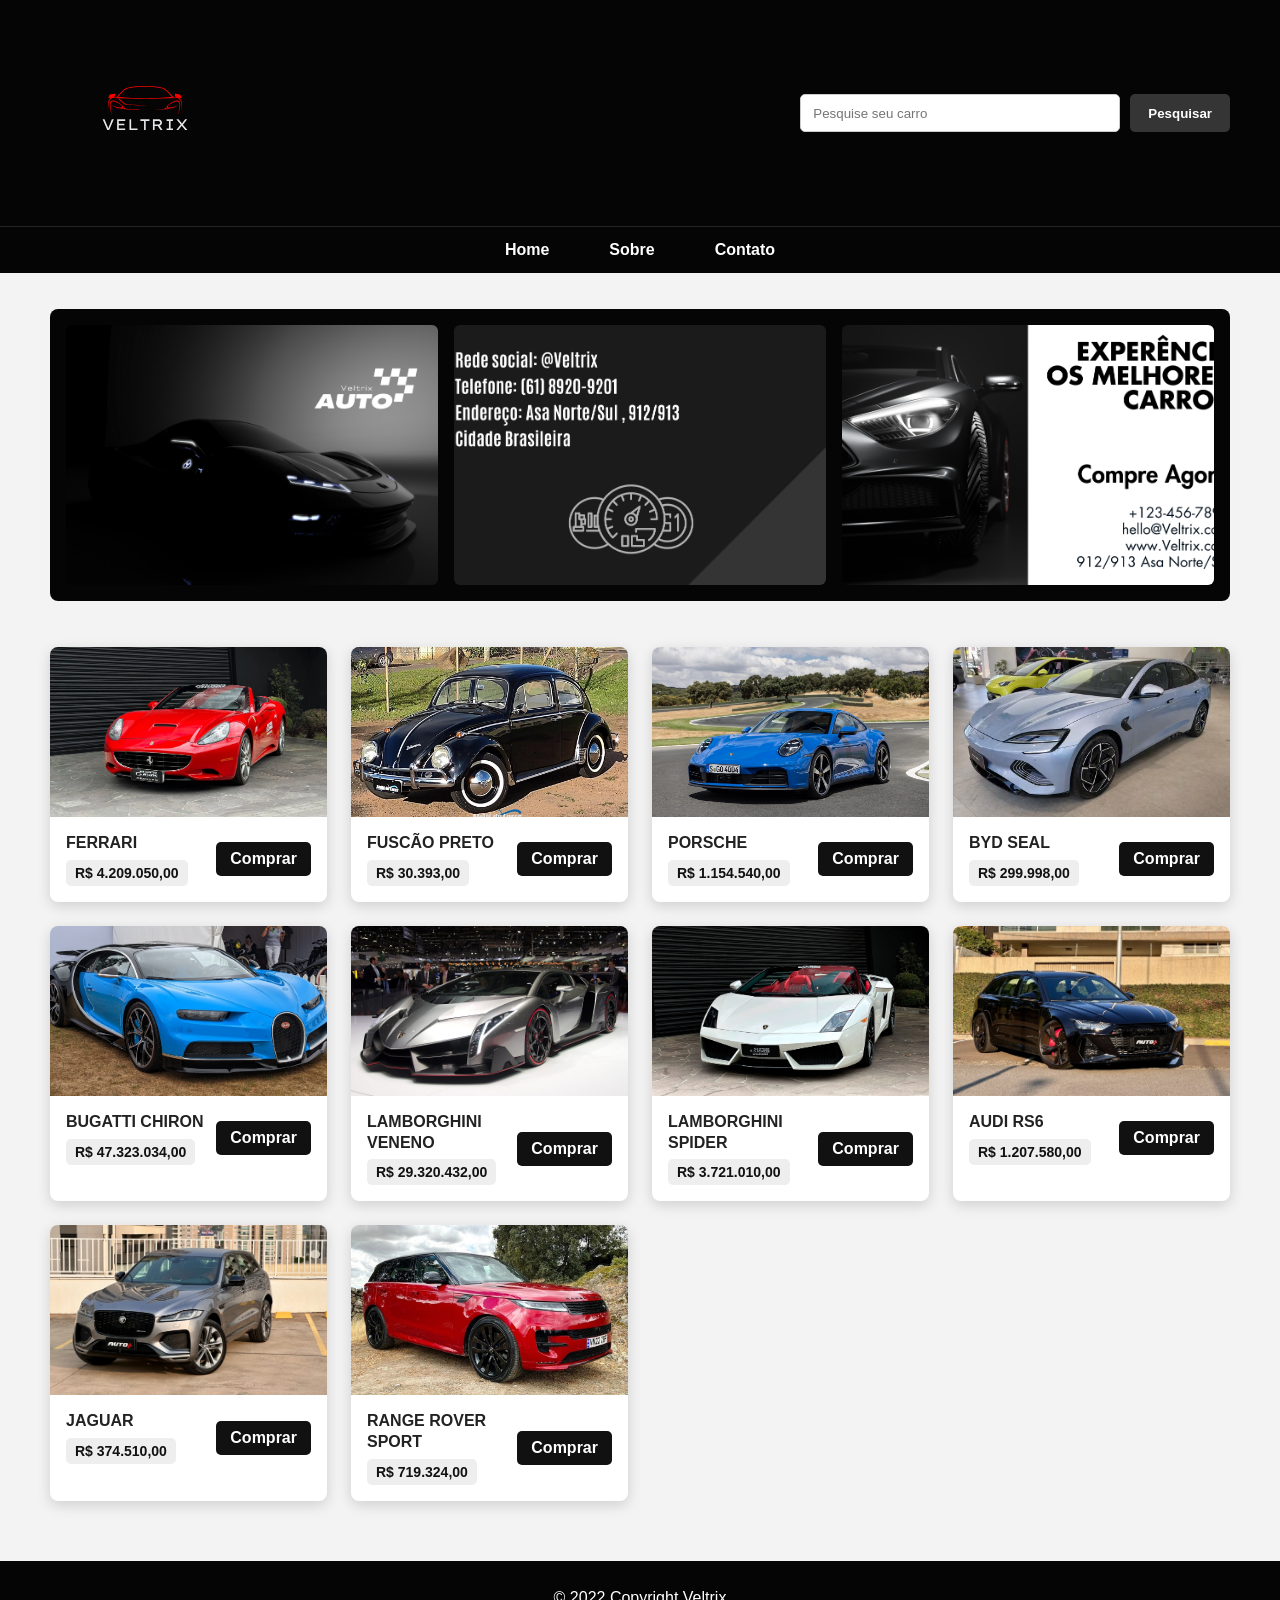
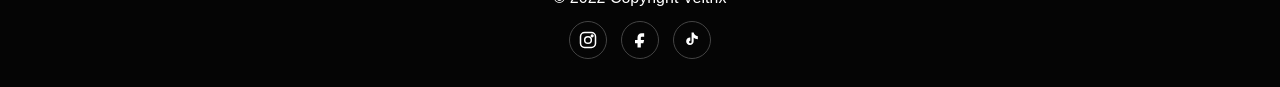
==== commit 9bda251d: "atualização 2.0" ====
--- a/index.html
+++ b/index.html
@@ -41,7 +41,10 @@
             <article class="card-carro">
                 <img src="img/ferrari.webp" alt="Ferrari">
                 <div class="info-carro">
-                    <p>FERRARI</p>
+                    <div>
+                        <p>FERRARI</p>
+                        <span class="valor-fipe">R$ 4.209.050,00</span>
+                    </div>
                     <a class="botao-comprar" href="Comprar.html#ferrari">Comprar</a>
                 </div>
             </article>
@@ -49,7 +52,10 @@
             <article class="card-carro">
                 <img src="img/fusca preto.jpg" alt="Fusca preto">
                 <div class="info-carro">
-                    <p>FUSCÃO PRETO</p>
+                    <div>
+                        <p>FUSCÃO PRETO</p>
+                        <span class="valor-fipe">R$ 30.393,00</span>
+                    </div>
                     <a class="botao-comprar" href="Comprar.html#fusca">Comprar</a>
                 </div>
             </article>
@@ -57,7 +63,10 @@
             <article class="card-carro">
                 <img src="img/porsche.webp" alt="Porsche">
                 <div class="info-carro">
-                    <p>PORSCHE</p>
+                    <div>
+                        <p>PORSCHE</p>
+                        <span class="valor-fipe">R$ 1.154.540,00</span>
+                    </div>
                     <a class="botao-comprar" href="Comprar.html#porsche">Comprar</a>
                 </div>
             </article>
@@ -65,7 +74,10 @@
             <article class="card-carro">
                 <img src="img/byd.avif" alt="BYD Seal">
                 <div class="info-carro">
-                    <p>BYD SEAL</p>
+                    <div>
+                        <p>BYD SEAL</p>
+                        <span class="valor-fipe">R$ 299.998,00</span>
+                    </div>
                     <a class="botao-comprar" href="Comprar.html#byd">Comprar</a>
                 </div>
             </article>
@@ -73,7 +85,10 @@
             <article class="card-carro">
                 <img src="img/chiron.jpg" alt="Bugatti Chiron">
                 <div class="info-carro">
-                    <p>BUGATTI CHIRON</p>
+                    <div>
+                        <p>BUGATTI CHIRON</p>
+                        <span class="valor-fipe">R$ 47.323.034,00</span>
+                    </div>
                     <a class="botao-comprar" href="Comprar.html#chiron">Comprar</a>
                 </div>
             </article>
@@ -81,7 +96,10 @@
             <article class="card-carro">
                 <img src="img/veneno.jpg" alt="Lamborghini Veneno">
                 <div class="info-carro">
-                    <p>LAMBORGHINI VENENO</p>
+                    <div>
+                        <p>LAMBORGHINI VENENO</p>
+                        <span class="valor-fipe">R$ 29.320.432,00</span>
+                    </div>
                     <a class="botao-comprar" href="Comprar.html#veneno">Comprar</a>
                 </div>
             </article>
@@ -89,7 +107,10 @@
             <article class="card-carro">
                 <img src="img/spider.webp" alt="Lamborghini Spider">
                 <div class="info-carro">
-                    <p>LAMBORGHINI SPIDER</p>
+                    <div>
+                        <p>LAMBORGHINI SPIDER</p>
+                        <span class="valor-fipe">R$ 3.721.010,00</span>
+                    </div>
                     <a class="botao-comprar" href="Comprar.html#spider">Comprar</a>
                 </div>
             </article>
@@ -97,7 +118,10 @@
             <article class="card-carro">
                 <img src="img/Audi-RS6-Performance-25-1320x743.webp" alt="Audi RS6">
                 <div class="info-carro">
-                    <p>AUDI RS6</p>
+                    <div>
+                        <p>AUDI RS6</p>
+                        <span class="valor-fipe">R$ 1.207.580,00</span>
+                    </div>
                     <a class="botao-comprar" href="Comprar.html#audi">Comprar</a>
                 </div>
             </article>
@@ -105,7 +129,10 @@
             <article class="card-carro">
                 <img src="img/jaguar.webp" alt="Jaguar">
                 <div class="info-carro">
-                    <p>JAGUAR</p>
+                    <div>
+                        <p>JAGUAR</p>
+                        <span class="valor-fipe">R$ 374.510,00</span>
+                    </div>
                     <a class="botao-comprar" href="Comprar.html#jaguar">Comprar</a>
                 </div>
             </article>
@@ -113,14 +140,38 @@
             <article class="card-carro">
                 <img src="img/range-rover-sport-2023.jpg" alt="Range Rover Sport">
                 <div class="info-carro">
-                    <p>RANGE ROVER SPORT</p>
+                    <div>
+                        <p>RANGE ROVER SPORT</p>
+                        <span class="valor-fipe">R$ 719.324,00</span>
+                    </div>
                     <a class="botao-comprar" href="Comprar.html#range-rover">Comprar</a>
                 </div>
             </article>
         </section>
     </main>
 
-    <footer class="rodape">© 2022 Copyright Veltrix</footer>
+    <footer class="rodape">
+        <p>© 2022 Copyright Veltrix</p>
+        <div class="redes-sociais" aria-label="Redes sociais">
+            <a href="https://www.instagram.com/" aria-label="Instagram">
+                <svg viewBox="0 0 24 24" aria-hidden="true">
+                    <rect x="3" y="3" width="18" height="18" rx="5"></rect>
+                    <circle cx="12" cy="12" r="4"></circle>
+                    <circle cx="17" cy="7" r="1"></circle>
+                </svg>
+            </a>
+            <a href="https://www.facebook.com/?locale=pt_BR" aria-label="Facebook">
+                <svg viewBox="0 0 24 24" aria-hidden="true">
+                    <path d="M14 8h3V4h-3c-3 0-5 2-5 5v3H6v4h3v5h4v-5h3l1-4h-4V9c0-.6.4-1 1-1z"></path>
+                </svg>
+            </a>
+            <a href="https://www.tiktok.com/pt-BR/" aria-label="TikTok">
+                <svg viewBox="0 0 24 24" aria-hidden="true">
+                    <path d="M14 3v10.5A4.5 4.5 0 1 1 10 9v4a1.5 1.5 0 1 0 1.5 1.5V3h2.5c.6 2.4 2.3 4.1 5 4.5V11c-2-.1-3.8-.9-5-2z"></path>
+                </svg>
+            </a>
+        </div>
+    </footer>
 </body>
 
 </html>
--- a/css/style.css
+++ b/css/style.css
@@ -151,6 +151,17 @@
     line-height: 1.3;
 }
 
+.valor-fipe {
+    display: inline-block;
+    margin-top: 6px;
+    padding: 5px 9px;
+    border-radius: 5px;
+    background-color: #eeeeee;
+    color: #111;
+    font-size: 14px;
+    font-weight: bold;
+}
+
 .botao-comprar {
     padding: 8px 14px;
     background-color: #111;
@@ -191,10 +202,8 @@
 
 .area-compra {
     margin-top: 28px;
-    display: grid;
-    grid-template-columns: 2fr 1fr;
-    gap: 24px;
-    align-items: start;
+    display: flex;
+    justify-content: center;
 }
 
 .form-compra,
@@ -205,6 +214,7 @@
 }
 
 .form-compra {
+    width: min(720px, 100%);
     padding: 24px;
     display: flex;
     flex-direction: column;
@@ -225,13 +235,43 @@
 .carro-opcao {
     display: none;
     margin-top: 6px;
-    font-size: 20px;
-    font-weight: bold;
     color: #000000;
 }
 
 .carro-opcao:target {
     display: block;
+}
+
+.carro-opcao > p:first-child {
+    margin-bottom: 10px;
+    font-size: 20px;
+    font-weight: bold;
+}
+
+.carro-opcao .valor-fipe {
+    display: block;
+    width: fit-content;
+    margin: 14px auto 12px;
+    padding: 10px 18px;
+    border-radius: 6px;
+    background-color: #111;
+    color: #fff;
+    font-size: 24px;
+    text-align: center;
+}
+
+.carro-opcao img {
+    width: 100%;
+    max-height: 280px;
+    object-fit: cover;
+    border-radius: 6px;
+    display: block;
+}
+
+.descricao-carro {
+    margin-top: 12px;
+    line-height: 1.5;
+    color: #333;
 }
 
 .form-compra input,
@@ -259,6 +299,59 @@
     background-color: #353535;
 }
 
+.fundo-mensagem {
+    display: none;
+    position: fixed;
+    inset: 0;
+    background-color: rgba(0, 0, 0, 0.35);
+    z-index: 10;
+}
+
+.mensagem-parabens {
+    position: fixed;
+    top: 50%;
+    left: 50%;
+    transform: translate(-50%, -50%);
+    width: min(420px, 90%);
+    padding: 24px;
+    border-radius: 8px;
+    background-color: #111;
+    color: #fff;
+    text-align: center;
+    font-size: 24px;
+    font-weight: bold;
+    box-shadow: 0 4px 18px rgba(0, 0, 0, 0.35);
+}
+
+.area-confeites {
+    position: fixed;
+    inset: 0;
+    pointer-events: none;
+    overflow: hidden;
+    z-index: 11;
+}
+
+.confeite {
+    position: absolute;
+    top: -20px;
+    width: 10px;
+    height: 16px;
+    border-radius: 2px;
+    animation: cair-confeite 3s linear forwards;
+}
+
+@keyframes cair-confeite {
+    from {
+        transform: translateY(0) rotate(0deg);
+        opacity: 1;
+    }
+
+    to {
+        transform: translateY(110vh) rotate(720deg);
+        opacity: 0;
+    }
+}
+
 .compra-info {
     padding: 24px;
 }
@@ -310,6 +403,49 @@
     color: #fff;
 }
 
+.rodape p {
+    margin-bottom: 14px;
+}
+
+.redes-sociais {
+    display: flex;
+    justify-content: center;
+    gap: 14px;
+}
+
+.redes-sociais a {
+    width: 38px;
+    height: 38px;
+    border: 1px solid #444;
+    border-radius: 50%;
+    display: inline-flex;
+    align-items: center;
+    justify-content: center;
+    color: #fff;
+    text-decoration: none;
+    transition: background-color 0.2s ease, transform 0.2s ease;
+}
+
+.redes-sociais a:hover {
+    background-color: #353535;
+    transform: translateY(-2px);
+}
+
+.redes-sociais svg {
+    width: 20px;
+    height: 20px;
+    fill: none;
+    stroke: currentColor;
+    stroke-width: 1.8;
+    stroke-linecap: round;
+    stroke-linejoin: round;
+}
+
+.redes-sociais path {
+    fill: currentColor;
+    stroke: none;
+}
+
 @media (max-width: 760px) {
     .barra-topo {
         flex-direction: column;
@@ -344,13 +480,8 @@
         align-items: flex-start;
     }
 
-    .area-compra {
-        grid-template-columns: 1fr;
-    }
-
     .compra-resumo {
         flex-direction: column;
         text-align: center;
     }
 }
-
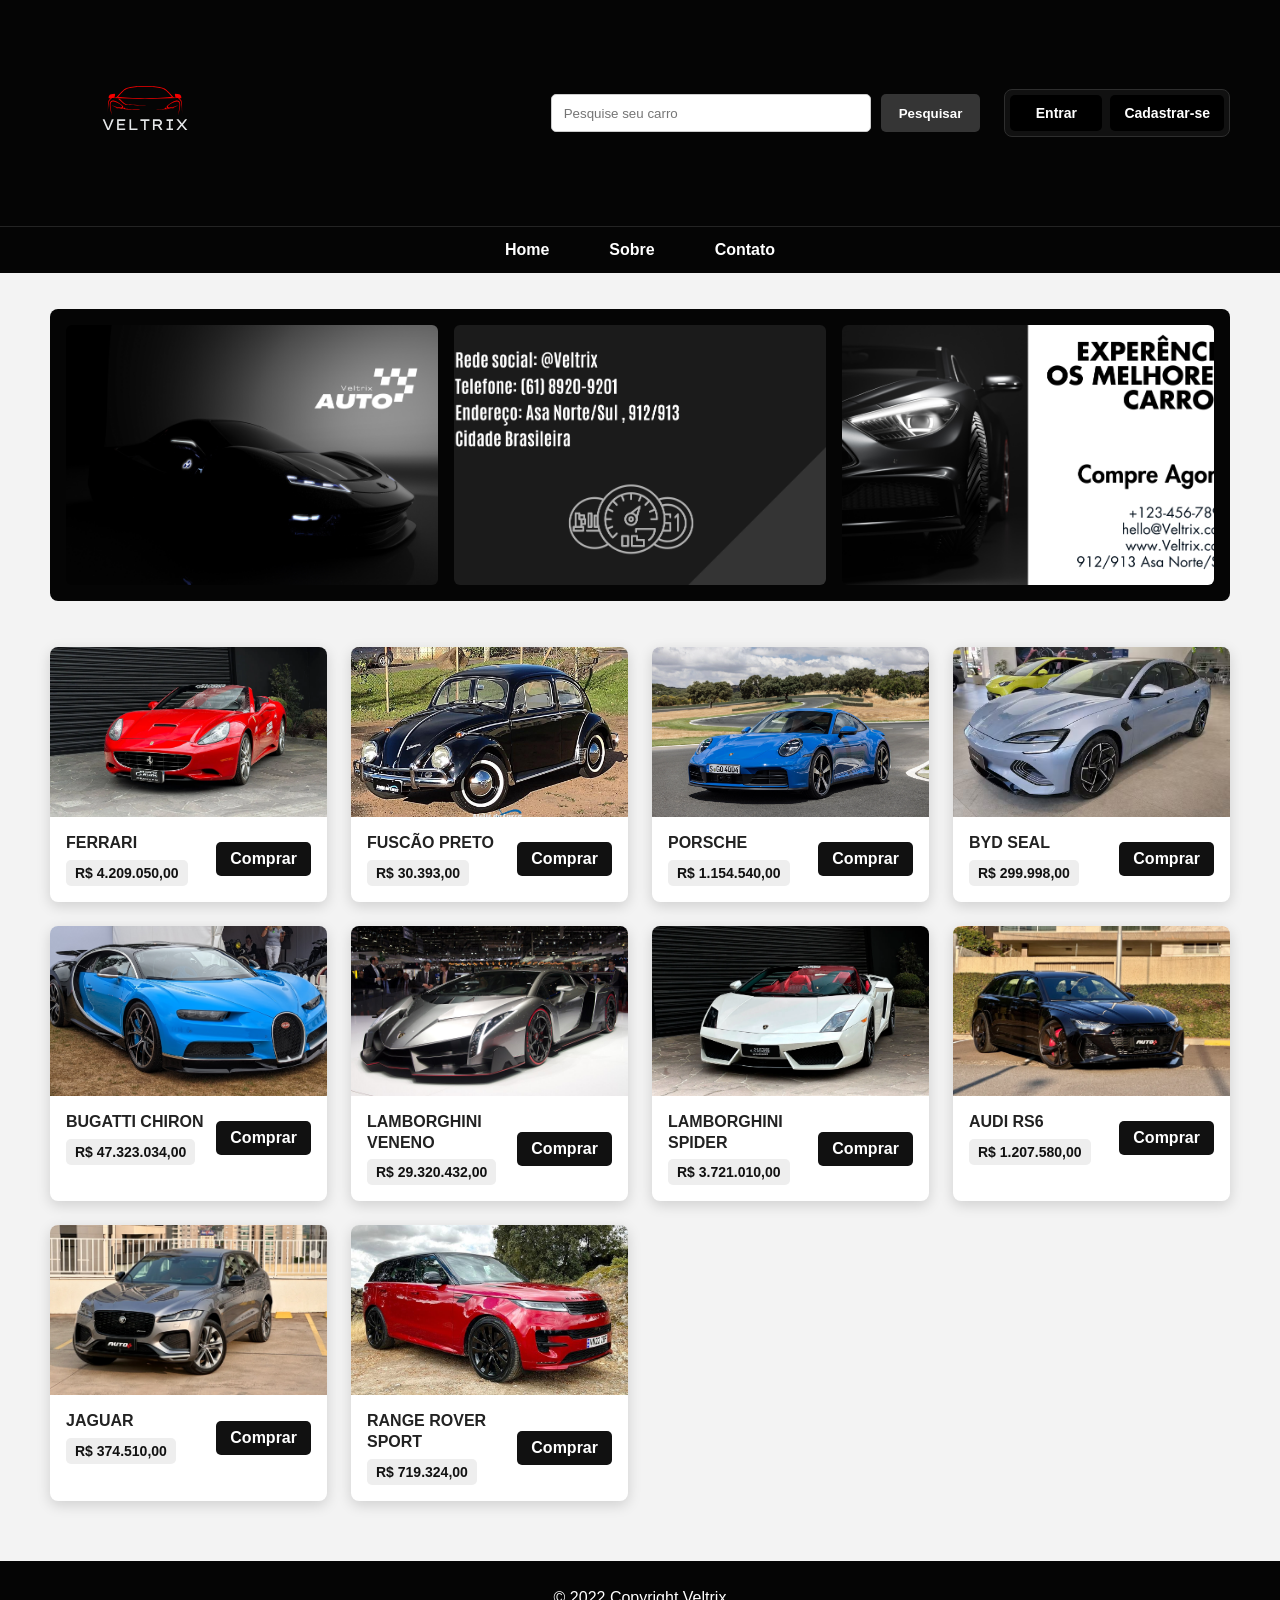
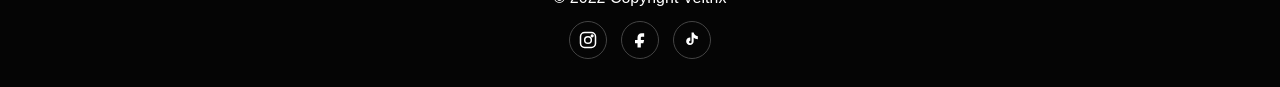
==== commit 9a550baf: "atualização 2.1" ====
--- a/index.html
+++ b/index.html
@@ -19,6 +19,11 @@
                 <input type="search" aria-label="Pesquise" placeholder="Pesquise seu carro">
                 <button type="submit">Pesquisar</button>
             </form>
+
+            <div class="acoes-conta" aria-label="Acesso do cliente">
+                <a class="botao-entrar" href="Login.html">Entrar</a>
+                <a class="botao-cadastrar" href="Cadastrar.html">Cadastrar-se</a>
+            </div>
         </div>
 
         <nav class="menu" aria-label="Menu principal">
@@ -172,6 +177,7 @@
             </a>
         </div>
     </footer>
+    <script src="app.js"></script>
 </body>
 
 </html>
--- a/css/style.css
+++ b/css/style.css
@@ -65,6 +65,103 @@
 
 .pesquisa button:hover,
 .botao-comprar:hover {
+    background-color: #4e4e4e;
+    transform: translateY(-2px);
+}
+
+.acoes-conta {
+    display: flex;
+    align-items: center;
+    gap: 8px;
+    padding: 5px;
+    border: 1px solid #2e2e2e;
+    border-radius: 8px;
+    background-color: #111;
+}
+
+.acoes-conta a {
+    min-width: 92px;
+    border-radius: 5px;
+    padding: 10px 14px;
+    color: #fff;
+    font-size: 14px;
+    font-weight: bold;
+    text-align: center;
+    text-decoration: none;
+    transition: background-color 0.2s ease, color 0.2s ease, transform 0.2s ease;
+}
+
+.botao-entrar {
+    background-color: #000;
+}
+
+.botao-cadastrar {
+    background-color: #000;
+    color: #fff !important;
+}
+
+.acoes-conta a:hover {
+    transform: translateY(-2px);
+}
+
+.botao-entrar:hover {
+    background-color: #4e4e4e;
+}
+
+.botao-cadastrar:hover {
+    background-color: #4e4e4e;
+}
+
+.perfil-logado {
+    padding: 6px;
+}
+
+.perfil-cliente {
+    min-width: 168px !important;
+    display: flex;
+    align-items: center;
+    gap: 10px;
+    padding: 6px 10px !important;
+    background-color: #000;
+}
+
+.avatar-cliente {
+    width: 34px;
+    height: 34px;
+    border-radius: 50%;
+    display: inline-flex;
+    align-items: center;
+    justify-content: center;
+    background-color: #fff;
+    color: #000;
+    font-weight: bold;
+}
+
+.perfil-cliente span:last-child {
+    display: flex;
+    flex-direction: column;
+    align-items: flex-start;
+    line-height: 1.2;
+}
+
+.perfil-cliente small {
+    color: #cfcfcf;
+    font-size: 12px;
+    font-weight: normal;
+}
+
+.botao-sair {
+    border: 1px solid #444;
+    border-radius: 5px;
+    padding: 10px 12px;
+    background-color: #2f2f2f;
+    color: #fff;
+    cursor: pointer;
+    font-weight: bold;
+    transition: background-color 0.2s ease, transform 0.2s ease;
+}
+
+.botao-sair:hover {
     background-color: #4e4e4e;
     transform: translateY(-2px);
 }
@@ -395,6 +492,105 @@
     background-color: #848484;
 }
 
+.pagina-login {
+    width: min(1180px, 94%);
+    min-height: 620px;
+    margin: 36px auto 0;
+    display: flex;
+    align-items: center;
+    justify-content: center;
+    padding: 48px 0;
+    background: linear-gradient(rgba(0, 0, 0, 0.58), rgba(0, 0, 0, 0.72)), url("../img/Audi-RS6-Performance-25-1320x743.webp") center/cover;
+    border-radius: 8px;
+}
+
+.cartao-login {
+    width: min(440px, 92%);
+    padding: 28px;
+    border-radius: 8px;
+    background-color: #050505;
+    color: #fff;
+    box-shadow: 0 4px 18px rgba(0, 0, 0, 0.28);
+}
+
+.cartao-cadastro {
+    width: min(520px, 92%);
+}
+
+.logo-login {
+    width: 190px;
+    margin: 0 auto 18px;
+    display: block;
+}
+
+.cartao-login h1 {
+    margin-bottom: 10px;
+    text-align: center;
+    font-size: 30px;
+}
+
+.cartao-login p {
+    margin-bottom: 18px;
+    color: #e6e6e6;
+    line-height: 1.5;
+    text-align: center;
+}
+
+.form-login {
+    display: flex;
+    flex-direction: column;
+    gap: 10px;
+}
+
+.form-login label {
+    font-weight: bold;
+}
+
+.form-login input {
+    width: 100%;
+    border: 1px solid #444;
+    border-radius: 5px;
+    padding: 12px;
+    background-color: #161616;
+    color: #fff;
+    font: inherit;
+}
+
+.form-login input::placeholder {
+    color: #b8b8b8;
+}
+
+.form-login input:focus {
+    border-color: #9ac5ff;
+    outline: 2px solid rgba(154, 197, 255, 0.35);
+}
+
+.form-login button {
+    margin-top: 8px;
+    border: 1px solid #555;
+    border-radius: 5px;
+    padding: 13px;
+    background-color: #2f2f2f;
+    color: #fff;
+    cursor: pointer;
+    font-weight: bold;
+    transition: background-color 0.2s ease, transform 0.2s ease;
+}
+
+.form-login button:hover {
+    background-color: #353535;
+    transform: translateY(-2px);
+}
+
+.link-conta {
+    margin: 18px 0 0;
+    font-weight: bold;
+}
+
+.link-conta a {
+    color: #9ac5ff;
+}
+
 .rodape {
     margin-top: 60px;
     padding: 28px;
@@ -461,6 +657,28 @@
         flex-wrap: wrap;
     }
 
+    .acoes-conta {
+        justify-content: center;
+        width: 100%;
+    }
+
+    .acoes-conta a {
+        flex: 1;
+    }
+
+    .perfil-logado {
+        flex-wrap: wrap;
+    }
+
+    .perfil-cliente {
+        flex: 1 1 100% !important;
+        justify-content: center;
+    }
+
+    .botao-sair {
+        flex: 1;
+    }
+
     .menu ul {
         gap: 28px;
         flex-wrap: wrap;
@@ -484,4 +702,13 @@
         flex-direction: column;
         text-align: center;
     }
-}
+
+    .pagina-login {
+        min-height: auto;
+        padding: 28px 0;
+    }
+
+    .cartao-login {
+        padding: 22px;
+    }
+}
